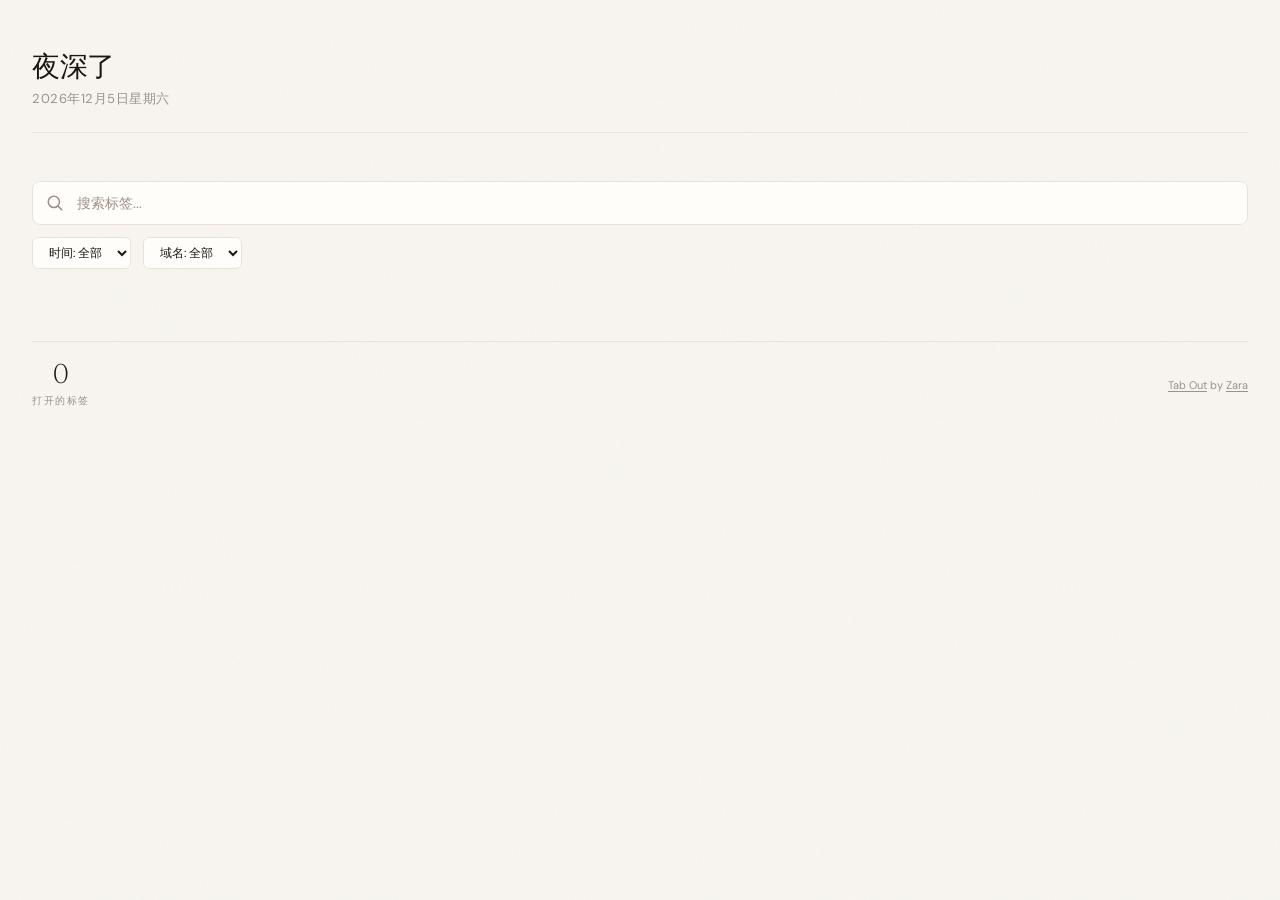
==== extension/index.html @ 1c9427fc "feat: add search and filter functionality (C) Co-Authored-By: Claude Opus 4.7 <noreply@anthropic.com" ====
<!DOCTYPE html>
<html lang="zh">
<head>
  <meta charset="UTF-8">
  <meta name="viewport" content="width=device-width, initial-scale=1.0">
  <title>Tab Out - 标签管理</title>

  <!-- Google Fonts: Newsreader (for headings/numbers) + DM Sans (for body text) -->
  <link rel="preconnect" href="https://fonts.googleapis.com">
  <link href="https://fonts.googleapis.com/css2?family=Newsreader:ital,opsz,wght@0,6..72,300;0,6..72,400;0,6..72,500;1,6..72,300;1,6..72,400&family=DM+Sans:wght@300;400;500;600&display=swap" rel="stylesheet">

  <link rel="stylesheet" href="style.css">
</head>
<body>
<div class="container">



  <!-- ================================================================
       HEADER — greeting on the left
       ================================================================ -->
  <header>
    <div class="header-left">
      <!-- "Good afternoon" — written by getGreeting() in app.js -->
      <h1 id="greeting"></h1>
      <!-- "Friday, April 4, 2026" — written by getDateDisplay() in app.js -->
      <div class="date" id="dateDisplay"></div>
    </div>
  </header>

  <!-- ================================================================
       TAB OUT DUPES BANNER — appears when you have extra Tab Out tabs open
       Hidden by default; app.js shows it when dupeTabOutCount > 1
       ================================================================ -->
  <div class="tab-cleanup-banner" id="tabOutDupeBanner" style="display:none">
    <div class="tab-cleanup-left">
      <div class="tab-cleanup-icon">
        <svg xmlns="http://www.w3.org/2000/svg" fill="none" viewBox="0 0 24 24" stroke-width="1.5" stroke="currentColor">
          <path stroke-linecap="round" stroke-linejoin="round" d="M15.75 17.25v3.375c0 .621-.504 1.125-1.125 1.125h-9.75a1.125 1.125 0 0 1-1.125-1.125V7.875c0-.621.504-1.125 1.125-1.125H6.75a9.06 9.06 0 0 1 1.5.124m7.5 10.376h3.375c.621 0 1.125-.504 1.125-1.125V11.25c0-4.46-3.243-8.161-7.5-8.876a9.06 9.06 0 0 0-1.5-.124H9.375c-.621 0-1.125.504-1.125 1.125v3.5m7.5 10.375H9.375a1.125 1.125 0 0 1-1.125-1.125v-9.25m12 6.625v-1.875a3.375 3.375 0 0 0-3.375-3.375h-1.5a1.125 1.125 0 0 1-1.125-1.125v-1.5a3.375 3.375 0 0 0-3.375-3.375H9.75" />
        </svg>
      </div>
      <div class="tab-cleanup-text">
        当前有 <strong id="tabOutDupeCount"></strong> 个 Tab Out 标签页。保留这一个？
      </div>
    </div>
    <button class="tab-cleanup-btn" data-action="close-tabout-dupes">关闭多余的</button>
  </div>

  <!-- 搜索栏 -->
<div class="search-bar" id="searchBar">
  <div class="search-input-wrapper">
    <svg class="search-icon" xmlns="http://www.w3.org/2000/svg" fill="none" viewBox="0 0 24 24" stroke-width="2" stroke="currentColor">
      <path stroke-linecap="round" stroke-linejoin="round" d="m21 21-5.197-5.197m0 0A7.5 7.5 0 1 0 5.196 5.196a7.5 7.5 0 0 0 10.607 10.607Z" />
    </svg>
    <input type="text" id="searchInput" class="search-input" placeholder="搜索标签...">
    <button class="search-clear" id="searchClear" style="display:none">×</button>
  </div>
  <div class="filter-row">
    <select id="filterTime" class="filter-select">
      <option value="all">时间: 全部</option>
      <option value="recent">刚刚</option>
      <option value="today">今天</option>
      <option value="yesterday">昨天</option>
      <option value="old">超过3天</option>
    </select>
    <select id="filterDomain" class="filter-select">
      <option value="all">域名: 全部</option>
    </select>
  </div>
</div>

  <!-- ================================================================
       MAIN CONTENT AREA — two-column layout
       Left: open tabs (domain/mission cards)
       Right: saved for later checklist
       The right column only renders when it has items (JS controls this)
       ================================================================ -->
  <div class="dashboard-columns" id="dashboardColumns">

    <!-- LEFT COLUMN: Open tabs -->
    <div class="active-section" id="openTabsSection" style="display:none">
      <div class="section-header">
        <h2 id="openTabsSectionTitle">当前</h2>
        <div class="section-line"></div>
        <div class="section-count" id="openTabsSectionCount"></div>
      </div>
      <div class="missions" id="openTabsMissions"></div>
    </div>

    <!-- RIGHT COLUMN: Saved for Later checklist -->
    <div class="deferred-column" id="deferredColumn" style="display:none">
      <div class="section-header">
        <h2>稍后阅读</h2>
        <div class="section-line"></div>
        <div class="section-count" id="deferredCount"></div>
      </div>

      <!-- Active checklist items — injected by renderDeferredList() in app.js -->
      <div class="deferred-list" id="deferredList"></div>

      <!-- Empty state — shown when no active deferred tabs -->
      <div class="deferred-empty" id="deferredEmpty" style="display:none">
        暂无保存，活在当下。
      </div>

      <!-- Archive section — collapsed by default -->
      <div class="deferred-archive" id="deferredArchive" style="display:none">
        <button class="archive-toggle" id="archiveToggle">
          <svg class="archive-chevron" xmlns="http://www.w3.org/2000/svg" fill="none" viewBox="0 0 24 24" stroke-width="2" stroke="currentColor"><path stroke-linecap="round" stroke-linejoin="round" d="m19.5 8.25-7.5 7.5-7.5-7.5" /></svg>
          归档
          <span class="archive-count" id="archiveCount"></span>
        </button>
        <div class="archive-body" id="archiveBody" style="display:none">
          <input type="text" class="archive-search" id="archiveSearch" placeholder="搜索已归档的标签...">
          <div class="archive-list" id="archiveList"></div>
        </div>
      </div>
    </div>

  </div><!-- end .dashboard-columns -->

  <!-- ================================================================
       FOOTER — global stats + refresh control
       ================================================================ -->
  <footer>
    <div class="footer-stats">
      <div class="stat">
        <div class="stat-num" id="statTabs">—</div>
        <div class="stat-label">打开的标签</div>
      </div>
    </div>
    <div class="last-refresh">
      <span style="color: var(--muted); font-size: 11px;"><a href="https://github.com/zarazhangrui/tab-out" target="_top" style="color: var(--muted); text-decoration: underline; text-underline-offset: 2px;">Tab Out</a> by <a href="https://x.com/zarazhangrui" target="_top" style="color: var(--muted); text-decoration: underline; text-underline-offset: 2px;">Zara</a></span>
    </div>
  </footer>

</div><!-- end .container -->

<!-- ================================================================
     TOAST — floats above everything, used for action confirmations
     Hidden by default via CSS (opacity:0, translateY)
     ================================================================ -->
<div class="toast" id="toast">
  <!-- Checkmark circle icon (Heroicons outline) -->
  <svg xmlns="http://www.w3.org/2000/svg" fill="none" viewBox="0 0 24 24" stroke-width="2" stroke="currentColor">
    <path stroke-linecap="round" stroke-linejoin="round" d="M9 12.75 11.25 15 15 9.75M21 12a9 9 0 1 1-18 0 9 9 0 0 1 18 0Z" />
  </svg>
  <span id="toastText"></span>
</div>

<!-- Personal config (gitignored) — defines LOCAL_LANDING_PAGE_PATTERNS etc. -->
<!-- If the file doesn't exist, that's fine — app.js uses sensible defaults. -->
<script src="config.local.js" onerror="/* no personal config, that's fine */"></script>

<!-- Main dashboard logic — loads last so the DOM is ready -->
<script src="app.js"></script>
</body>
</html>
---- extension/style.css ----
/* ============================================================
   Tab Mission Control — Dashboard Styles
   Extracted directly from mockup.html — do not modify unless
   also updating the mockup. This is the approved design.
   ============================================================ */

:root {
  --ink: #1a1613;
  --paper: #f8f5f0;
  --warm-gray: #e8e2da;
  --muted: #9a918a;
  --accent-amber: #c8713a;
  --accent-sage: #5a7a62;
  --accent-slate: #5a6b7a;
  --accent-rose: #b35a5a;
  --status-active: #3d7a4a;
  --status-cooling: #b8892e;
  --status-abandoned: #b35a5a;
  --card-bg: #fffdf9;
  --shadow: rgba(26, 22, 19, 0.06);
}

* { margin: 0; padding: 0; box-sizing: border-box; }

body {
  font-family: 'DM Sans', sans-serif;
  background: var(--paper);
  color: var(--ink);
  min-height: 100vh;
  -webkit-font-smoothing: antialiased;
}

/* Subtle paper texture */
body::before {
  content: '';
  position: fixed;
  inset: 0;
  background-image: url("data:image/svg+xml,%3Csvg viewBox='0 0 256 256' xmlns='http://www.w3.org/2000/svg'%3E%3Cfilter id='noise'%3E%3CfeTurbulence type='fractalNoise' baseFrequency='0.9' numOctaves='4' stitchTiles='stitch'/%3E%3C/filter%3E%3Crect width='100%25' height='100%25' filter='url(%23noise)' opacity='0.03'/%3E%3C/svg%3E");
  pointer-events: none;
  z-index: 0;
}

.container {
  position: relative;
  z-index: 1;
  max-width: 960px;
  margin: 0 auto;
  padding: 48px 32px 80px;
}

/* When the saved-for-later sidebar is open, expand the container
   so the tab grid still has room for 2-3 columns */
.container:has(.dashboard-columns) {
  max-width: 1300px;
}

/* ---- Header ---- */
header {
  display: flex;
  justify-content: space-between;
  align-items: flex-start;
  margin-bottom: 48px;
  padding-bottom: 24px;
  border-bottom: 1px solid var(--warm-gray);
}

.header-left h1 {
  font-family: 'Newsreader', serif;
  font-weight: 300;
  font-size: 28px;
  letter-spacing: -0.5px;
  color: var(--ink);
  margin-bottom: 4px;
}

.header-left .date {
  font-size: 13px;
  color: var(--muted);
  font-weight: 400;
  letter-spacing: 0.5px;
  text-transform: uppercase;
}

/* ---- Tab cleanup banner ---- */
.tab-cleanup-banner {
  background: linear-gradient(135deg, rgba(200, 113, 58, 0.04), rgba(200, 113, 58, 0.09));
  border: 1px solid rgba(200, 113, 58, 0.18);
  border-radius: 8px;
  padding: 16px 24px;
  display: flex;
  align-items: center;
  justify-content: space-between;
  margin-bottom: 16px;
}

.tab-cleanup-left {
  display: flex;
  align-items: center;
  gap: 16px;
}

.tab-cleanup-icon {
  width: 36px;
  height: 36px;
  border-radius: 50%;
  background: rgba(200, 113, 58, 0.1);
  display: flex;
  align-items: center;
  justify-content: center;
  flex-shrink: 0;
}

.tab-cleanup-icon svg {
  width: 18px;
  height: 18px;
  color: var(--accent-amber);
}

.tab-cleanup-text {
  font-size: 13px;
  color: var(--ink);
  line-height: 1.5;
}

.tab-cleanup-text strong {
  font-weight: 600;
}

.tab-cleanup-btn {
  font-family: 'DM Sans', sans-serif;
  font-size: 12px;
  font-weight: 600;
  padding: 8px 20px;
  border-radius: 6px;
  border: none;
  background: var(--accent-amber);
  color: white;
  cursor: pointer;
  transition: all 0.2s;
  white-space: nowrap;
}

.tab-cleanup-btn:hover {
  opacity: 0.85;
  transform: translateY(-1px);
}

/* ---- Nudge banner ---- */
.nudge-banner {
  background: linear-gradient(135deg, rgba(179, 90, 90, 0.04), rgba(179, 90, 90, 0.08));
  border: 1px solid rgba(179, 90, 90, 0.15);
  border-radius: 8px;
  padding: 16px 24px;
  display: flex;
  align-items: center;
  gap: 16px;
  margin-bottom: 40px;
}

.nudge-icon {
  width: 36px;
  height: 36px;
  border-radius: 50%;
  background: rgba(179, 90, 90, 0.1);
  display: flex;
  align-items: center;
  justify-content: center;
  flex-shrink: 0;
}

.nudge-icon svg {
  width: 18px;
  height: 18px;
  color: var(--status-abandoned);
}

.nudge-text {
  font-size: 13px;
  color: var(--ink);
  line-height: 1.5;
}

.nudge-text strong {
  font-weight: 600;
}

/* ---- Section Headers ---- */
.section-header {
  display: flex;
  align-items: center;
  gap: 12px;
  margin-bottom: 20px;
  margin-top: 8px;
}

.section-header h2 {
  font-family: 'Newsreader', serif;
  font-weight: 400;
  font-size: 18px;
  font-style: italic;
  color: var(--muted);
  white-space: nowrap;
}

.section-line {
  flex: 1;
  height: 1px;
  background: var(--warm-gray);
}

.section-count {
  font-size: 12px;
  color: var(--muted);
  font-weight: 500;
  letter-spacing: 0.5px;
  white-space: nowrap;
}

/* ---- Mission Cards ---- */
.missions {
  columns: 280px;
  column-gap: 12px;
  margin-bottom: 40px;
}

.mission-card {
  background: var(--card-bg);
  border: 1px solid var(--warm-gray);
  border-radius: 8px;
  padding: 16px 18px;
  display: flex;
  flex-direction: column;
  gap: 8px;
  transition: box-shadow 0.25s ease, transform 0.25s ease;
  cursor: pointer;
  position: relative;
  overflow: hidden;
  break-inside: avoid;       /* don't split a card across columns */
  margin-bottom: 12px;       /* vertical spacing (replaces grid gap) */
}

/* Colored top border instead of side bar for grid cards */
.mission-card::before {
  content: '';
  position: absolute;
  top: 0;
  left: 0;
  right: 0;
  height: 3px;
  background: var(--warm-gray);
}

.mission-card.has-active-bar::before { background: var(--status-active); }
.mission-card.has-amber-bar::before { background: var(--accent-amber); }
.mission-card.has-neutral-bar::before { background: var(--warm-gray); }

.mission-card:hover {
  box-shadow: 0 4px 20px var(--shadow);
  transform: translateY(-1px);
}

/* Closing animation — card scales down and fades out */
.mission-card.closing {
  opacity: 0;
  transform: scale(0.9);
  transition: opacity 0.25s ease, transform 0.25s ease;
  pointer-events: none;
}

.mission-card.collapsed {
  display: none !important;
}

/* Old side status bar — hidden, replaced by top border via ::before */
.status-bar {
  display: none;
}

.mission-content {
  min-width: 0;
}

/* Hide the right-side meta (page count) — info is already in the badge */
.mission-meta {
  display: none;
}

.mission-top {
  display: flex;
  align-items: center;
  gap: 10px;
  margin-bottom: 6px;
  flex-wrap: wrap;
}

.mission-name {
  font-weight: 600;
  font-size: 15px;
  color: var(--ink);
  letter-spacing: -0.2px;
}

.mission-tag {
  font-size: 10px;
  text-transform: uppercase;
  letter-spacing: 1px;
  font-weight: 600;
  padding: 2px 8px;
  border-radius: 3px;
}

.mission-tag.active {
  color: var(--status-active);
  background: rgba(61, 122, 74, 0.08);
}

.mission-tag.cooling {
  color: var(--status-cooling);
  background: rgba(184, 137, 46, 0.08);
}

.mission-tag.abandoned {
  color: var(--status-abandoned);
  background: rgba(179, 90, 90, 0.08);
}

/* Tab indicator badge — shows how many Chrome tabs are still open for this mission */
.open-tabs-badge {
  display: inline-flex;
  align-items: center;
  gap: 4px;
  font-size: 10px;
  font-weight: 500;
  color: var(--accent-amber);
  background: rgba(200, 113, 58, 0.08);
  padding: 2px 8px;
  border-radius: 3px;
}

.open-tabs-badge svg {
  width: 10px;
  height: 10px;
}

.mission-summary {
  font-size: 13px;
  color: var(--muted);
  line-height: 1.5;
  margin-bottom: 8px;
}

.mission-pages {
  display: flex;
  flex-direction: column;
  gap: 0;
}

/* ---- Tab row — each tab is a full-width row with favicon, title, and actions ---- */
.page-chip {
  font-size: 13px;
  color: var(--ink);
  background: transparent;
  padding: 8px 4px;
  border-radius: 0;
  border: none;
  border-bottom: 1px solid rgba(154, 145, 138, 0.1);
  position: relative;
  display: flex;
  align-items: center;
  gap: 8px;
  line-height: 1.4;
}

.page-chip:last-child,
.page-chip-overflow {
  border-bottom: none;
}

/* Favicon */
.chip-favicon {
  width: 16px;
  height: 16px;
  flex-shrink: 0;
  border-radius: 2px;
}

/* Title text — wraps naturally, no truncation */
.chip-text {
  flex: 1;
  min-width: 0;
  /* Show up to 2 lines, then ellipsis */
  display: -webkit-box;
  -webkit-line-clamp: 2;
  -webkit-box-orient: vertical;
  overflow: hidden;
}

/* Duplicate badge */
.chip-dupe-badge {
  color: var(--accent-amber);
  font-weight: 600;
}

/* Duplicate border highlight */
.chip-has-dupes {
  border-color: rgba(200, 113, 58, 0.25);
}

/* Action buttons grouped on the right */
.chip-actions {
  display: flex;
  align-items: center;
  gap: 2px;
  flex-shrink: 0;
  margin-left: auto;
}

/* ---- Chip action buttons (save + close) ---- */
.chip-action {
  display: inline-flex;
  align-items: center;
  justify-content: center;
  background: none;
  border: none;
  color: var(--muted);
  cursor: pointer;
  padding: 4px;
  border-radius: 4px;
  opacity: 0.35;
  transition: opacity 0.15s, color 0.15s, background 0.15s;
  flex-shrink: 0;
}

.chip-action svg {
  width: 15px;
  height: 15px;
}

.chip-action:hover {
  opacity: 1;
  background: rgba(154, 145, 138, 0.1);
}

.chip-save:hover {
  color: var(--accent-sage);
  background: rgba(90, 122, 98, 0.08);
}

.chip-close:hover {
  color: var(--status-abandoned);
  background: rgba(179, 90, 90, 0.08);
}

.page-chip.clickable {
  cursor: pointer;
  transition: background 0.15s ease;
}

.page-chip.clickable:hover {
  background: rgba(200, 113, 58, 0.04);
}

/* "+N more" overflow chip */
.page-chip-overflow {
  font-size: 12px;
  color: var(--muted);
  padding: 6px 4px;
}

/* mission-meta hidden — see above */

.mission-time {
  font-size: 12px;
  color: var(--muted);
  margin-bottom: 4px;
}

.mission-page-count {
  font-size: 20px;
  font-family: 'Newsreader', serif;
  font-weight: 300;
  color: var(--ink);
  line-height: 1;
}

.mission-page-label {
  font-size: 10px;
  color: var(--muted);
  text-transform: uppercase;
  letter-spacing: 1px;
}

/* ---- Actions row ---- */
.actions {
  display: flex;
  gap: 8px;
  margin-top: 10px;
}

.action-btn {
  font-size: 11px;
  font-family: 'DM Sans', sans-serif;
  font-weight: 500;
  padding: 5px 14px;
  border-radius: 4px;
  border: 1px solid var(--warm-gray);
  background: var(--card-bg);
  color: var(--muted);
  cursor: pointer;
  transition: all 0.2s;
  display: inline-flex;
  align-items: center;
  gap: 5px;
}

.action-btn:hover {
  border-color: var(--ink);
  color: var(--ink);
}

.action-btn svg {
  width: 12px;
  height: 12px;
}

.action-btn.primary {
  background: var(--ink);
  color: var(--paper);
  border-color: var(--ink);
}

.action-btn.primary:hover {
  opacity: 0.85;
}

.action-btn.close-tabs {
  border-color: rgba(200, 113, 58, 0.3);
  color: var(--accent-amber);
  background: rgba(200, 113, 58, 0.04);
}

.action-btn.close-tabs:hover {
  background: rgba(200, 113, 58, 0.1);
  border-color: var(--accent-amber);
}

.action-btn.save-tabs {
  border-color: rgba(90, 122, 98, 0.3);
  color: var(--accent-sage);
  background: rgba(90, 122, 98, 0.04);
}

.action-btn.save-tabs:hover {
  background: rgba(90, 122, 98, 0.1);
  border-color: var(--accent-sage);
}

/* ── 创建标签组按钮 ── */
.action-btn.group-tabs {
  border-color: rgba(90, 122, 98, 0.3);
  color: var(--accent-sage);
  background: rgba(90, 122, 98, 0.04);
}

.action-btn.group-tabs:hover {
  background: rgba(90, 122, 98, 0.1);
  border-color: var(--accent-sage);
}

.action-btn.group-tabs svg {
  width: 14px;
  height: 14px;
}

.action-btn.danger {
  color: var(--status-abandoned);
}

.action-btn.danger:hover {
  border-color: var(--status-abandoned);
  color: var(--status-abandoned);
}

/* ---- Toast notification ---- */
.toast {
  position: fixed;
  bottom: 32px;
  left: 50%;
  transform: translateX(-50%) translateY(80px);
  background: var(--ink);
  color: var(--paper);
  font-family: 'DM Sans', sans-serif;
  font-size: 13px;
  font-weight: 500;
  padding: 12px 24px;
  border-radius: 8px;
  box-shadow: 0 8px 32px rgba(0,0,0,0.2);
  z-index: 100;
  opacity: 0;
  transition: all 0.4s cubic-bezier(0.16, 1, 0.3, 1);
  pointer-events: none;
  display: flex;
  align-items: center;
  gap: 8px;
}

.toast.visible {
  opacity: 1;
  transform: translateX(-50%) translateY(0);
}

.toast svg {
  width: 16px;
  height: 16px;
  color: var(--status-active);
}

/* ---- Footer ---- */
footer {
  margin-top: 48px;
  padding-top: 20px;
  border-top: 1px solid var(--warm-gray);
  display: flex;
  justify-content: space-between;
  align-items: center;
}

.footer-stats {
  display: flex;
  gap: 32px;
}

.stat {
  text-align: center;
}

.stat-num {
  font-family: 'Newsreader', serif;
  font-size: 28px;
  font-weight: 300;
  color: var(--ink);
  line-height: 1;
  transition: all 0.3s;
}

.stat-label {
  font-size: 10px;
  text-transform: uppercase;
  letter-spacing: 1.5px;
  color: var(--muted);
  margin-top: 4px;
}

.last-refresh {
  font-size: 11px;
  color: var(--muted);
}

.refresh-btn {
  font-family: 'DM Sans', sans-serif;
  font-size: 11px;
  font-weight: 500;
  color: var(--accent-amber);
  background: none;
  border: none;
  cursor: pointer;
  text-decoration: underline;
  text-underline-offset: 2px;
}

/* ---- Animations ---- */
@keyframes fadeUp {
  from { opacity: 0; transform: translateY(12px); }
  to { opacity: 1; transform: translateY(0); }
}

header { animation: fadeUp 0.5s ease both; }
.tab-cleanup-banner { animation: fadeUp 0.5s ease 0.1s both; }
.nudge-banner { animation: fadeUp 0.5s ease 0.15s both; }
.active-section .section-header { animation: fadeUp 0.5s ease 0.2s both; }
.active-section .missions .mission-card:nth-child(1) { animation: fadeUp 0.4s ease 0.25s both; }
.active-section .missions .mission-card:nth-child(2) { animation: fadeUp 0.4s ease 0.3s both; }
.active-section .missions .mission-card:nth-child(3) { animation: fadeUp 0.4s ease 0.35s both; }
.active-section .missions .mission-card:nth-child(4) { animation: fadeUp 0.4s ease 0.4s both; }
.abandoned-section .section-header { animation: fadeUp 0.5s ease 0.45s both; }
.abandoned-section .missions .mission-card:nth-child(1) { animation: fadeUp 0.4s ease 0.5s both; }
.abandoned-section .missions .mission-card:nth-child(2) { animation: fadeUp 0.4s ease 0.55s both; }
.abandoned-section .missions .mission-card:nth-child(3) { animation: fadeUp 0.4s ease 0.6s both; }
footer { animation: fadeUp 0.5s ease 0.65s both; }

.deferred-list .deferred-item:nth-child(1) { animation-delay: 0.05s; }
.deferred-list .deferred-item:nth-child(2) { animation-delay: 0.1s; }
.deferred-list .deferred-item:nth-child(3) { animation-delay: 0.15s; }
.deferred-list .deferred-item:nth-child(4) { animation-delay: 0.2s; }
.deferred-list .deferred-item:nth-child(5) { animation-delay: 0.25s; }
.deferred-column .section-header { animation: fadeUp 0.5s ease 0.1s both; }


/* ================================================================
   STATIC DEFAULT VIEW — new elements added for "AI on demand"
   ================================================================ */

/* ---- Neutral status bar (domain-grouped cards, no AI color) ---- */
.status-bar.neutral {
  background: var(--warm-gray);
}

/* ---- "Domain" tag on static domain cards ---- */
.mission-tag.neutral {
  color: var(--muted);
  background: rgba(154, 145, 138, 0.1);
}

/* ── 搜索栏 ── */
.search-bar {
  margin-bottom: 24px;
}

.search-input-wrapper {
  position: relative;
  display: flex;
  align-items: center;
}

.search-icon {
  position: absolute;
  left: 14px;
  width: 18px;
  height: 18px;
  color: var(--muted);
  pointer-events: none;
}

.search-input {
  width: 100%;
  padding: 12px 40px 12px 44px;
  font-family: 'DM Sans', sans-serif;
  font-size: 14px;
  border: 1px solid var(--warm-gray);
  border-radius: 8px;
  background: var(--card-bg);
  color: var(--ink);
  outline: none;
  transition: border-color 0.2s, box-shadow 0.2s;
}

.search-input:focus {
  border-color: var(--accent-amber);
  box-shadow: 0 0 0 3px rgba(200, 113, 58, 0.1);
}

.search-input::placeholder {
  color: var(--muted);
}

.search-clear {
  position: absolute;
  right: 12px;
  background: none;
  border: none;
  font-size: 18px;
  color: var(--muted);
  cursor: pointer;
  padding: 4px;
  line-height: 1;
}

.search-clear:hover {
  color: var(--ink);
}

/* ── 筛选器 ── */
.filter-row {
  display: flex;
  gap: 12px;
  margin-top: 12px;
}

.filter-select {
  padding: 6px 12px;
  font-family: 'DM Sans', sans-serif;
  font-size: 12px;
  border: 1px solid var(--warm-gray);
  border-radius: 6px;
  background: var(--card-bg);
  color: var(--ink);
  cursor: pointer;
  outline: none;
}

.filter-select:focus {
  border-color: var(--accent-amber);
}

/* ── 无搜索结果 ── */
.no-results {
  text-align: center;
  padding: 48px 24px;
  color: var(--muted);
}

.no-results h3 {
  font-family: 'Newsreader', serif;
  font-size: 18px;
  margin-bottom: 8px;
}

/* ================================================================
   MISSIONS EMPTY STATE
   Shown when all mission cards have been closed.
   A calm, satisfying "you did it" moment.
   ================================================================ */

.missions-empty-state {
  /* Takes the full width — spans all columns */
  column-span: all;

  display: flex;
  flex-direction: column;
  align-items: center;
  justify-content: center;
  gap: 12px;

  padding: 56px 24px;
  text-align: center;

  animation: fadeUp 0.5s ease both;
}

/* CSS-drawn checkmark in a glowing circle */
.empty-checkmark {
  width: 56px;
  height: 56px;
  border-radius: 50%;
  background: rgba(90, 122, 98, 0.1);
  border: 1.5px solid rgba(90, 122, 98, 0.3);

  /* Soft sage glow */
  box-shadow: 0 0 0 8px rgba(90, 122, 98, 0.05),
              0 0 0 16px rgba(90, 122, 98, 0.03);

  display: flex;
  align-items: center;
  justify-content: center;

  /* Pop in with a gentle scale animation */
  animation: checkPop 0.5s cubic-bezier(0.34, 1.56, 0.64, 1) 0.1s both;
}

.empty-checkmark svg {
  width: 26px;
  height: 26px;
  color: var(--accent-sage);
  stroke-width: 2.5;
}

@keyframes checkPop {
  from { transform: scale(0.6); opacity: 0; }
  to   { transform: scale(1);   opacity: 1; }
}

.empty-title {
  font-family: 'Newsreader', serif;
  font-size: 20px;
  font-weight: 400;
  font-style: italic;
  color: var(--ink);
  letter-spacing: -0.3px;
}

.empty-subtitle {
  font-size: 13px;
  color: var(--muted);
  font-weight: 400;
  letter-spacing: 0.3px;
}


/* ================================================================
   UPDATE BANNER
   Appears at the very top of the page when a new version is available.
   Intentionally thin and unobtrusive — it's informational, not urgent.
   The warm sage green palette feels calm and positive ("new thing!"),
   contrasting with the amber/rose warning tones used elsewhere.
   ================================================================ */

.update-banner {
  /* Thin bar — sits above the header, below the container's top padding */
  display: flex;
  align-items: center;
  justify-content: space-between;
  gap: 12px;

  /* Sage green tint — matches accent-sage but very light */
  background: linear-gradient(135deg, rgba(90, 122, 98, 0.05), rgba(90, 122, 98, 0.10));
  border: 1px solid rgba(90, 122, 98, 0.22);
  border-radius: 8px;
  padding: 10px 16px;

  /* Push the header down slightly */
  margin-bottom: 24px;

  /* Slide in from above when it appears */
  animation: bannerSlideIn 0.35s cubic-bezier(0.16, 1, 0.3, 1) both;
}

@keyframes bannerSlideIn {
  from { opacity: 0; transform: translateY(-8px); }
  to   { opacity: 1; transform: translateY(0); }
}

/* Left cluster: icon + text */
.update-banner-left {
  display: flex;
  align-items: center;
  gap: 10px;
  flex: 1;
  min-width: 0; /* prevents text overflow from breaking layout */
}

.update-banner-icon {
  width: 16px;
  height: 16px;
  color: var(--accent-sage);
  flex-shrink: 0;
  opacity: 0.85;
}

.update-banner-text {
  font-size: 13px;
  color: var(--ink);
  font-weight: 400;
  line-height: 1.4;
  opacity: 0.85;
}

/* Right cluster: action button + dismiss X */
.update-banner-right {
  display: flex;
  align-items: center;
  gap: 8px;
  flex-shrink: 0;
}

/* "Update now" button — small, filled, sage green */
.update-banner-btn {
  font-family: 'DM Sans', sans-serif;
  font-size: 12px;
  font-weight: 500;
  color: #fff;
  background: var(--accent-sage);
  border: none;
  border-radius: 5px;
  padding: 5px 12px;
  cursor: pointer;
  letter-spacing: 0.2px;
  transition: background 0.2s, opacity 0.2s;
  white-space: nowrap;
}

.update-banner-btn:hover {
  background: #4a6952; /* slightly darker sage */
}

.update-banner-btn:disabled {
  opacity: 0.55;
  cursor: not-allowed;
}

/* Dismiss X button — minimal, icon-only */
.update-banner-dismiss {
  display: flex;
  align-items: center;
  justify-content: center;
  width: 24px;
  height: 24px;
  border: none;
  background: transparent;
  cursor: pointer;
  border-radius: 4px;
  color: var(--muted);
  transition: background 0.15s, color 0.15s;
  padding: 0;
  flex-shrink: 0;
}

.update-banner-dismiss:hover {
  background: rgba(26, 22, 19, 0.06);
  color: var(--ink);
}

.update-banner-dismiss svg {
  width: 14px;
  height: 14px;
}


/* ================================================================
   SAVED FOR LATER — Checklist Column + Archive
   ================================================================ */

/* ---- Two-column layout ---- */
.dashboard-columns {
  display: flex;
  gap: 32px;
  align-items: flex-start;
}

/* Open tabs column keeps the grid layout */
.dashboard-columns .active-section {
  flex: 1;
  min-width: 600px;
}

/* Saved for later column — fixed width on the right, scrolls independently */
.deferred-column {
  width: 280px;
  flex-shrink: 0;
  position: sticky;
  top: 32px;
  max-height: calc(100vh - 64px);
  overflow-y: auto;
}

/* On narrow screens, stack vertically */
@media (max-width: 800px) {
  .dashboard-columns {
    flex-direction: column;
  }
  .deferred-column {
    width: 100%;
    position: static;
  }
}

/* ---- Checklist items ---- */
.deferred-item {
  display: flex;
  align-items: flex-start;
  gap: 10px;
  padding: 10px 0;
  border-bottom: 1px solid rgba(154, 145, 138, 0.12);
  animation: fadeUp 0.3s ease both;
}

.deferred-item:last-child {
  border-bottom: none;
}

/* Custom checkbox */
.deferred-checkbox {
  appearance: none;
  -webkit-appearance: none;
  width: 18px;
  height: 18px;
  border: 2px solid var(--warm-gray);
  border-radius: 4px;
  cursor: pointer;
  flex-shrink: 0;
  margin-top: 1px;
  transition: all 0.2s;
  position: relative;
}

.deferred-checkbox:hover {
  border-color: var(--accent-sage);
}

.deferred-checkbox:checked {
  background: var(--accent-sage);
  border-color: var(--accent-sage);
}

/* Checkmark inside the checkbox */
.deferred-checkbox:checked::after {
  content: '';
  position: absolute;
  top: 2px;
  left: 5px;
  width: 4px;
  height: 8px;
  border: solid white;
  border-width: 0 2px 2px 0;
  transform: rotate(45deg);
}

/* Item content (title, domain, time) */
.deferred-info {
  flex: 1;
  min-width: 0;
}

.deferred-title {
  font-size: 13px;
  color: var(--ink);
  text-decoration: none;
  display: block;
  overflow: hidden;
  text-overflow: ellipsis;
  white-space: nowrap;
  transition: color 0.15s;
}

.deferred-title:hover {
  color: var(--accent-amber);
}

.deferred-meta {
  font-size: 11px;
  color: var(--muted);
  margin-top: 2px;
  display: flex;
  gap: 8px;
}

/* Checked-off item — strikethrough + faded */
.deferred-item.checked .deferred-title {
  text-decoration: line-through;
  color: var(--muted);
}

.deferred-item.checked .deferred-meta {
  opacity: 0.5;
}

/* Dismiss (X) button */
.deferred-dismiss {
  background: none;
  border: none;
  color: var(--muted);
  cursor: pointer;
  padding: 2px;
  opacity: 0.3;
  transition: opacity 0.15s, color 0.15s;
  flex-shrink: 0;
  margin-top: 1px;
}

.deferred-dismiss svg {
  width: 14px;
  height: 14px;
}

.deferred-dismiss:hover {
  opacity: 1;
  color: var(--status-abandoned);
}

/* Slide-out animation for items being removed */
.deferred-item.removing {
  opacity: 0;
  transform: translateX(20px);
  transition: opacity 0.3s ease, transform 0.3s ease;
}

/* ---- Empty state ---- */
.deferred-empty {
  font-size: 13px;
  color: var(--muted);
  font-style: italic;
  padding: 24px 0;
  text-align: center;
}

/* ---- Archive section ---- */
.deferred-archive {
  margin-top: 16px;
  padding-top: 12px;
  border-top: 1px solid var(--warm-gray);
}

.archive-toggle {
  font-family: 'DM Sans', sans-serif;
  font-size: 12px;
  font-weight: 500;
  color: var(--muted);
  background: none;
  border: none;
  cursor: pointer;
  display: flex;
  align-items: center;
  gap: 6px;
  padding: 4px 0;
  width: 100%;
  text-align: left;
  transition: color 0.15s;
}

.archive-toggle:hover {
  color: var(--ink);
}

.archive-chevron {
  width: 14px;
  height: 14px;
  transition: transform 0.2s;
}

.archive-toggle.open .archive-chevron {
  transform: rotate(180deg);
}

.archive-count {
  font-size: 11px;
  color: var(--muted);
  opacity: 0.7;
}

.archive-body {
  padding-top: 12px;
}

.archive-search {
  font-family: 'DM Sans', sans-serif;
  font-size: 12px;
  width: 100%;
  padding: 8px 12px;
  border: 1px solid var(--warm-gray);
  border-radius: 6px;
  background: var(--card-bg);
  color: var(--ink);
  outline: none;
  transition: border-color 0.2s;
  margin-bottom: 12px;
}

.archive-search:focus {
  border-color: var(--accent-amber);
}

.archive-search::placeholder {
  color: var(--muted);
}

/* Archive items are simpler — just title + domain + date */
.archive-item {
  display: flex;
  align-items: center;
  gap: 8px;
  padding: 6px 0;
  border-bottom: 1px solid rgba(154, 145, 138, 0.08);
}

.archive-item:last-child {
  border-bottom: none;
}

.archive-item-title {
  font-size: 12px;
  color: var(--muted);
  text-decoration: none;
  overflow: hidden;
  text-overflow: ellipsis;
  white-space: nowrap;
  flex: 1;
  min-width: 0;
  transition: color 0.15s;
}

.archive-item-title:hover {
  color: var(--ink);
}

.archive-item-date {
  font-size: 10px;
  color: var(--muted);
  opacity: 0.6;
  flex-shrink: 0;
}


/* ── 闲置时间标签 ── */
.chip-time {
  font-size: 10px;
  padding: 1px 6px;
  border-radius: 3px;
  margin-left: auto;
  flex-shrink: 0;
}

.time-recent {
  color: var(--accent-sage);
  background: rgba(90, 122, 98, 0.1);
}

.time-medium {
  color: var(--accent-amber);
  background: rgba(200, 113, 58, 0.1);
}

.time-old {
  color: var(--accent-rose);
  background: rgba(179, 90, 90, 0.1);
}

.time-neutral {
  color: var(--muted);
  background: rgba(154, 145, 138, 0.1);
}
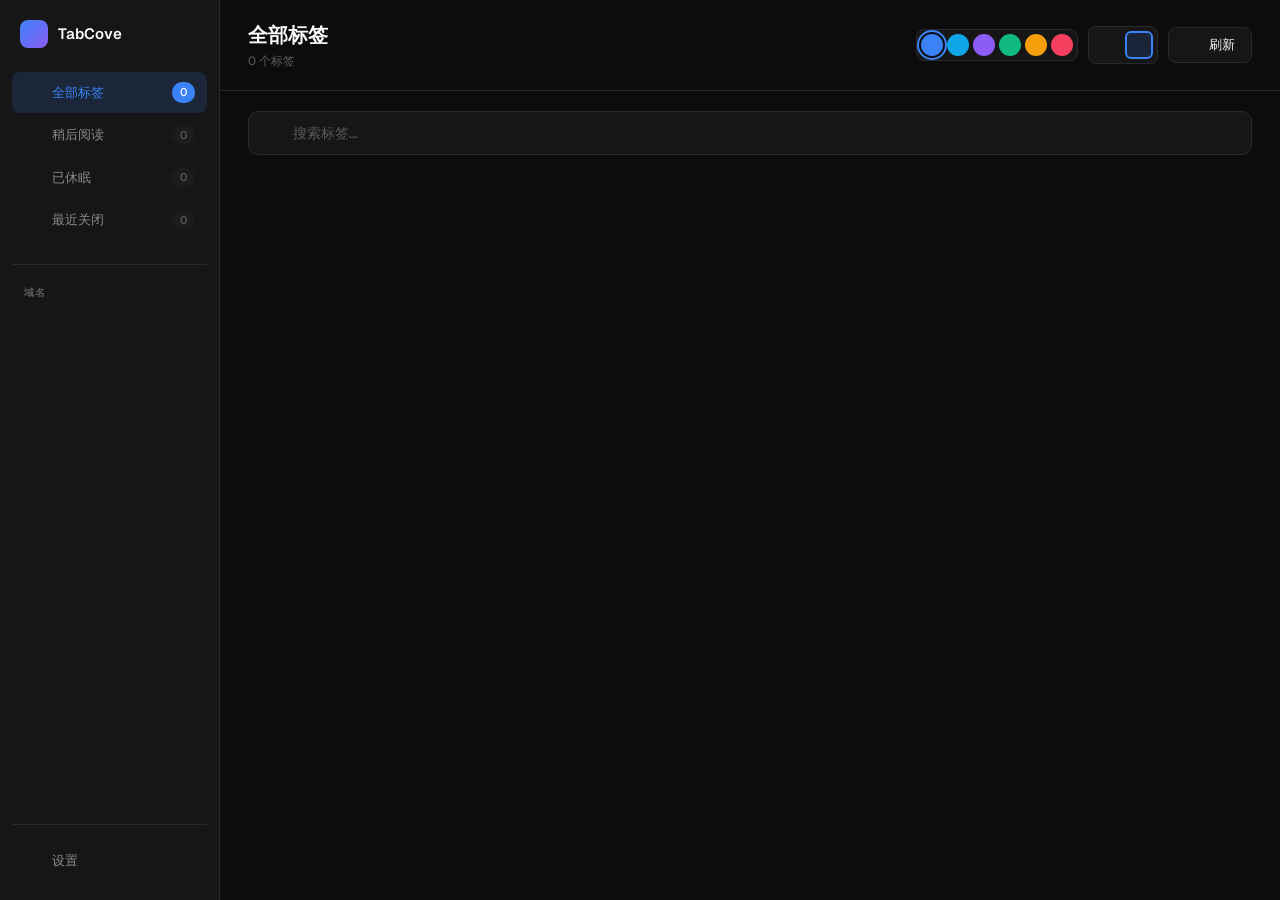
==== commit cfb6d0ed: "Replace all Tab Out with TabCove and add preview image" ====
--- a/extension/index.html
+++ b/extension/index.html
@@ -3,156 +3,144 @@
 <head>
   <meta charset="UTF-8">
   <meta name="viewport" content="width=device-width, initial-scale=1.0">
-  <title>Tab Out - 标签管理</title>
-
-  <!-- Google Fonts: Newsreader (for headings/numbers) + DM Sans (for body text) -->
+  <title>TabCove - 标签管理</title>
   <link rel="preconnect" href="https://fonts.googleapis.com">
-  <link href="https://fonts.googleapis.com/css2?family=Newsreader:ital,opsz,wght@0,6..72,300;0,6..72,400;0,6..72,500;1,6..72,300;1,6..72,400&family=DM+Sans:wght@300;400;500;600&display=swap" rel="stylesheet">
-
+  <link href="https://fonts.googleapis.com/css2?family=Geist:wght@400;500;600&family=Geist+Mono:wght@400&display=swap" rel="stylesheet">
   <link rel="stylesheet" href="style.css">
 </head>
 <body>
-<div class="container">
+  <div class="app">
+    <!-- 侧边栏 -->
+    <aside class="sidebar">
+      <div class="logo">
+        <div class="logo-icon"></div>
+        <span>TabCove</span>
+      </div>
 
+      <nav class="nav">
+        <div class="nav-item active" data-view="all">
+          <svg xmlns="http://www.w3.org/2000/svg" fill="none" viewBox="0 0 24 24" stroke-width="2">
+            <path stroke-linecap="round" stroke-linejoin="round" d="M2.25 12l8.954-8.955c.44-.439 1.152-.439 1.591 0L21.75 12M4.5 9.75v10.125c0 .621.504 1.125 1.125 1.125H9.75v-4.875c0-.621.504-1.125 1.125-1.125h2.25c.621 0 1.125.504 1.125 1.125V21h4.125c.621 0 1.125-.504 1.125-1.125V9.75M8.25 21h8.25" />
+          </svg>
+          全部标签
+          <span class="nav-count" id="totalCount">0</span>
+        </div>
 
+        <div class="nav-item" data-view="saved">
+          <svg xmlns="http://www.w3.org/2000/svg" fill="none" viewBox="0 0 24 24" stroke-width="2">
+            <path stroke-linecap="round" stroke-linejoin="round" d="M17.593 3.322c1.1.128 1.907 1.077 1.907 2.185V21L12 17.25 4.5 21V5.507c0-1.108.806-2.057 1.907-2.185a48.507 48.507 0 0 1 11.186 0Z" />
+          </svg>
+          稍后阅读
+          <span class="nav-count" id="savedCount">0</span>
+        </div>
 
-  <!-- ================================================================
-       HEADER — greeting on the left
-       ================================================================ -->
-  <header>
-    <div class="header-left">
-      <!-- "Good afternoon" — written by getGreeting() in app.js -->
-      <h1 id="greeting"></h1>
-      <!-- "Friday, April 4, 2026" — written by getDateDisplay() in app.js -->
-      <div class="date" id="dateDisplay"></div>
-    </div>
-  </header>
+        <div class="nav-item" data-view="suspended">
+          <svg xmlns="http://www.w3.org/2000/svg" fill="none" viewBox="0 0 24 24" stroke-width="2">
+            <path stroke-linecap="round" stroke-linejoin="round" d="M9.143 16.143a3 3 0 1 0 4.243 4.243m3.431-7.426a7 7 0 1 1-12.007 0M12 21v-8.25" />
+          </svg>
+          已休眠
+          <span class="nav-count" id="suspendedCount">0</span>
+        </div>
 
-  <!-- ================================================================
-       TAB OUT DUPES BANNER — appears when you have extra Tab Out tabs open
-       Hidden by default; app.js shows it when dupeTabOutCount > 1
-       ================================================================ -->
-  <div class="tab-cleanup-banner" id="tabOutDupeBanner" style="display:none">
-    <div class="tab-cleanup-left">
-      <div class="tab-cleanup-icon">
-        <svg xmlns="http://www.w3.org/2000/svg" fill="none" viewBox="0 0 24 24" stroke-width="1.5" stroke="currentColor">
-          <path stroke-linecap="round" stroke-linejoin="round" d="M15.75 17.25v3.375c0 .621-.504 1.125-1.125 1.125h-9.75a1.125 1.125 0 0 1-1.125-1.125V7.875c0-.621.504-1.125 1.125-1.125H6.75a9.06 9.06 0 0 1 1.5.124m7.5 10.376h3.375c.621 0 1.125-.504 1.125-1.125V11.25c0-4.46-3.243-8.161-7.5-8.876a9.06 9.06 0 0 0-1.5-.124H9.375c-.621 0-1.125.504-1.125 1.125v3.5m7.5 10.375H9.375a1.125 1.125 0 0 1-1.125-1.125v-9.25m12 6.625v-1.875a3.375 3.375 0 0 0-3.375-3.375h-1.5a1.125 1.125 0 0 1-1.125-1.125v-1.5a3.375 3.375 0 0 0-3.375-3.375H9.75" />
-        </svg>
+        <div class="nav-item" data-view="history">
+          <svg xmlns="http://www.w3.org/2000/svg" fill="none" viewBox="0 0 24 24" stroke-width="2">
+            <path stroke-linecap="round" stroke-linejoin="round" d="M12 6v6h4.5m4.5 0a9 9 0 1 1-18 0 9 9 0 0 1 18 0Z" />
+          </svg>
+          最近关闭
+          <span class="nav-count" id="historyCount">0</span>
+        </div>
+      </nav>
+
+      <div class="nav-section">
+        <div class="nav-label">域名</div>
+        <div class="nav-domains" id="navDomains"></div>
       </div>
-      <div class="tab-cleanup-text">
-        当前有 <strong id="tabOutDupeCount"></strong> 个 Tab Out 标签页。保留这一个？
+
+      <div class="sidebar-footer">
+        <div class="nav-item" data-action="open-settings">
+          <svg xmlns="http://www.w3.org/2000/svg" fill="none" viewBox="0 0 24 24" stroke-width="2">
+            <path stroke-linecap="round" stroke-linejoin="round" d="M9.594 3.94c.09-.542.56-.94 1.11-.94h2.593c.55 0 1.02.398 1.11.94l.213 1.281c.063.374.313.686.645.87.074.04.147.083.22.127.324.196.72.257 1.075.124l1.217-.456a1.125 1.125 0 0 1 1.37.49l1.296 2.247a1.125 1.125 0 0 1-.26 1.431l-1.003.827c-.293.24-.438.613-.431.992a6.759 6.759 0 0 0 .431 1.31c.103.38.249.74.432 1.08l1.002.827c.424.35.534.955.26 1.43l-1.298 2.247a1.125 1.125 0 0 1-1.369.491l-1.217-.456c-.355-.133-.75-.072-1.076.124a6.57 6.57 0 0 1-.22.128c-.331.183-.581.495-.644.869l-.213 1.28c-.09.543-.56.941-1.11.941h-2.594c-.55 0-1.02-.398-1.11-.94l-.213-1.281c-.062-.374-.312-.686-.644-.87a6.52 6.52 0 0 1-.22-.127c-.325-.196-.72-.257-1.076-.124l-1.217.456a1.125 1.125 0 0 1-1.369-.49l-1.297-2.247a1.125 1.125 0 0 1 .26-1.431l1.004-.827c.292-.24.437-.613.43-.992a6.932 6.932 0 0 1-.43-1.31c-.104-.379-.25-.74-.433-1.08l-1.002-.827c-.424-.35-.534-.955-.26-1.43l1.298-2.247a1.125 1.125 0 0 1 1.37-.491l1.216.456c.356.133.751.072 1.076-.124.072-.044.146-.087.22-.128.332-.183.582-.495.644-.869l.214-1.281Z" />
+            <path stroke-linecap="round" stroke-linejoin="round" d="M15 12a3 3 0 1 1-6 0 3 3 0 0 1 6 0Z" />
+          </svg>
+          设置
+        </div>
       </div>
-    </div>
-    <button class="tab-cleanup-btn" data-action="close-tabout-dupes">关闭多余的</button>
+    </aside>
+
+    <!-- 主内容区 -->
+    <main class="main">
+      <header class="header">
+        <div class="header-left">
+          <h1 id="viewTitle">全部标签</h1>
+          <div class="meta" id="viewMeta">0 个标签</div>
+        </div>
+        <div class="header-actions">
+          <div class="accent-switcher">
+            <button class="accent-btn active" data-accent="blue" title="蓝色" style="background: #3b82f6"></button>
+            <button class="accent-btn" data-accent="sky" title="天蓝" style="background: #0ea5e9"></button>
+            <button class="accent-btn" data-accent="violet" title="紫色" style="background: #8b5cf6"></button>
+            <button class="accent-btn" data-accent="emerald" title="翠绿" style="background: #10b981"></button>
+            <button class="accent-btn" data-accent="amber" title="琥珀" style="background: #f59e0b"></button>
+            <button class="accent-btn" data-accent="rose" title="玫红" style="background: #f43f5e"></button>
+          </div>
+          <div class="theme-switcher">
+            <button class="theme-btn" data-theme="light" title="浅色">
+              <svg xmlns="http://www.w3.org/2000/svg" fill="none" viewBox="0 0 24 24" stroke-width="2">
+                <path stroke-linecap="round" stroke-linejoin="round" d="M12 3v2.25m6.364.386-1.591 1.591M21 12h-2.25m-.386 6.364-1.591-1.591M12 18.75V21m-4.773-4.227-1.591 1.591M5.25 12H3m4.227-4.773L5.636 5.636M15.75 12a3.75 3.75 0 1 1-7.5 0 3.75 3.75 0 0 1 7.5 0Z" />
+              </svg>
+            </button>
+            <button class="theme-btn active" data-theme="dark" title="深色">
+              <svg xmlns="http://www.w3.org/2000/svg" fill="none" viewBox="0 0 24 24" stroke-width="2">
+                <path stroke-linecap="round" stroke-linejoin="round" d="M21.752 15.002A9.718 9.718 0 0 1 18 15.75c-5.385 0-9.75-4.365-9.75-9.75 0-1.33.266-2.597.748-3.752A9.753 9.753 0 0 0 3 11.25C3 16.635 7.365 21 12.75 21a9.753 9.753 0 0 0 9.002-5.998Z" />
+              </svg>
+            </button>
+          </div>
+          <button class="btn secondary" id="refreshBtn">
+            <svg xmlns="http://www.w3.org/2000/svg" fill="none" viewBox="0 0 24 24" stroke-width="2">
+              <path stroke-linecap="round" stroke-linejoin="round" d="M16.023 9.348h4.992v-.001M2.985 19.644v-4.992m0 0h4.992m-4.993 0 3.181 3.183a8.25 8.25 0 0 0 13.803-3.7M4.031 9.865a8.25 8.25 0 0 1 13.803-3.7l3.181 3.182m0-4.991v4.99" />
+            </svg>
+            刷新
+          </button>
+        </div>
+      </header>
+
+      <div class="content">
+        <!-- 搜索栏 -->
+        <div class="search-bar">
+          <div class="search-input-wrap">
+            <svg class="search-icon" xmlns="http://www.w3.org/2000/svg" fill="none" viewBox="0 0 24 24" stroke-width="2">
+              <path stroke-linecap="round" stroke-linejoin="round" d="m21 21-5.197-5.197m0 0A7.5 7.5 0 1 0 5.196 5.196a7.5 7.5 0 0 0 10.607 10.607Z" />
+            </svg>
+            <input type="text" id="searchInput" class="search-input" placeholder="搜索标签...">
+          </div>
+        </div>
+
+        <!-- 标签列表区域 -->
+        <div class="tab-list" id="tabList"></div>
+
+        <!-- 空白状态 -->
+        <div class="empty-state" id="emptyState" style="display:none">
+          <div class="empty-icon">
+            <svg xmlns="http://www.w3.org/2000/svg" fill="none" viewBox="0 0 24 24" stroke-width="1.5">
+              <path stroke-linecap="round" stroke-linejoin="round" d="M2.25 13.5h3.86a2.25 2.25 0 0 1 2.012 1.244l.256.512a2.25 2.25 0 0 0 2.013 1.244h3.218a2.25 2.25 0 0 0 2.013-1.244l.256-.512a2.25 2.25 0 0 1 2.013-1.244h3.859m-17.5 0a1.5 1.5 0 0 0-1.5 1.5v6a1.5 1.5 0 0 0 1.5 1.5h15a1.5 1.5 0 0 0 1.5-1.5v-6a1.5 1.5 0 0 0-1.5-1.5m-17.5 0V5.25A2.25 2.25 0 0 1 6 3h12a2.25 2.25 0 0 1 2.25 2.25v8.25" />
+            </svg>
+          </div>
+          <div class="empty-title">暂无标签</div>
+          <div class="empty-subtitle">开一些标签页吧</div>
+        </div>
+      </div>
+    </main>
   </div>
 
-  <!-- 搜索栏 -->
-<div class="search-bar" id="searchBar">
-  <div class="search-input-wrapper">
-    <svg class="search-icon" xmlns="http://www.w3.org/2000/svg" fill="none" viewBox="0 0 24 24" stroke-width="2" stroke="currentColor">
-      <path stroke-linecap="round" stroke-linejoin="round" d="m21 21-5.197-5.197m0 0A7.5 7.5 0 1 0 5.196 5.196a7.5 7.5 0 0 0 10.607 10.607Z" />
+  <!-- Toast -->
+  <div class="toast" id="toast">
+    <svg xmlns="http://www.w3.org/2000/svg" fill="none" viewBox="0 0 24 24" stroke-width="2">
+      <path stroke-linecap="round" stroke-linejoin="round" d="M9 12.75 11.25 15 15 9.75M21 12a9 9 0 1 1-18 0 9 9 0 0 1 18 0Z" />
     </svg>
-    <input type="text" id="searchInput" class="search-input" placeholder="搜索标签...">
-    <button class="search-clear" id="searchClear" style="display:none">×</button>
+    <span id="toastText"></span>
   </div>
-  <div class="filter-row">
-    <select id="filterTime" class="filter-select">
-      <option value="all">时间: 全部</option>
-      <option value="recent">刚刚</option>
-      <option value="today">今天</option>
-      <option value="yesterday">昨天</option>
-      <option value="old">超过3天</option>
-    </select>
-    <select id="filterDomain" class="filter-select">
-      <option value="all">域名: 全部</option>
-    </select>
-  </div>
-</div>
 
-  <!-- ================================================================
-       MAIN CONTENT AREA — two-column layout
-       Left: open tabs (domain/mission cards)
-       Right: saved for later checklist
-       The right column only renders when it has items (JS controls this)
-       ================================================================ -->
-  <div class="dashboard-columns" id="dashboardColumns">
-
-    <!-- LEFT COLUMN: Open tabs -->
-    <div class="active-section" id="openTabsSection" style="display:none">
-      <div class="section-header">
-        <h2 id="openTabsSectionTitle">当前</h2>
-        <div class="section-line"></div>
-        <div class="section-count" id="openTabsSectionCount"></div>
-      </div>
-      <div class="missions" id="openTabsMissions"></div>
-    </div>
-
-    <!-- RIGHT COLUMN: Saved for Later checklist -->
-    <div class="deferred-column" id="deferredColumn" style="display:none">
-      <div class="section-header">
-        <h2>稍后阅读</h2>
-        <div class="section-line"></div>
-        <div class="section-count" id="deferredCount"></div>
-      </div>
-
-      <!-- Active checklist items — injected by renderDeferredList() in app.js -->
-      <div class="deferred-list" id="deferredList"></div>
-
-      <!-- Empty state — shown when no active deferred tabs -->
-      <div class="deferred-empty" id="deferredEmpty" style="display:none">
-        暂无保存，活在当下。
-      </div>
-
-      <!-- Archive section — collapsed by default -->
-      <div class="deferred-archive" id="deferredArchive" style="display:none">
-        <button class="archive-toggle" id="archiveToggle">
-          <svg class="archive-chevron" xmlns="http://www.w3.org/2000/svg" fill="none" viewBox="0 0 24 24" stroke-width="2" stroke="currentColor"><path stroke-linecap="round" stroke-linejoin="round" d="m19.5 8.25-7.5 7.5-7.5-7.5" /></svg>
-          归档
-          <span class="archive-count" id="archiveCount"></span>
-        </button>
-        <div class="archive-body" id="archiveBody" style="display:none">
-          <input type="text" class="archive-search" id="archiveSearch" placeholder="搜索已归档的标签...">
-          <div class="archive-list" id="archiveList"></div>
-        </div>
-      </div>
-    </div>
-
-  </div><!-- end .dashboard-columns -->
-
-  <!-- ================================================================
-       FOOTER — global stats + refresh control
-       ================================================================ -->
-  <footer>
-    <div class="footer-stats">
-      <div class="stat">
-        <div class="stat-num" id="statTabs">—</div>
-        <div class="stat-label">打开的标签</div>
-      </div>
-    </div>
-    <div class="last-refresh">
-      <span style="color: var(--muted); font-size: 11px;"><a href="https://github.com/zarazhangrui/tab-out" target="_top" style="color: var(--muted); text-decoration: underline; text-underline-offset: 2px;">Tab Out</a> by <a href="https://x.com/zarazhangrui" target="_top" style="color: var(--muted); text-decoration: underline; text-underline-offset: 2px;">Zara</a></span>
-    </div>
-  </footer>
-
-</div><!-- end .container -->
-
-<!-- ================================================================
-     TOAST — floats above everything, used for action confirmations
-     Hidden by default via CSS (opacity:0, translateY)
-     ================================================================ -->
-<div class="toast" id="toast">
-  <!-- Checkmark circle icon (Heroicons outline) -->
-  <svg xmlns="http://www.w3.org/2000/svg" fill="none" viewBox="0 0 24 24" stroke-width="2" stroke="currentColor">
-    <path stroke-linecap="round" stroke-linejoin="round" d="M9 12.75 11.25 15 15 9.75M21 12a9 9 0 1 1-18 0 9 9 0 0 1 18 0Z" />
-  </svg>
-  <span id="toastText"></span>
-</div>
-
-<!-- Personal config (gitignored) — defines LOCAL_LANDING_PAGE_PATTERNS etc. -->
-<!-- If the file doesn't exist, that's fine — app.js uses sensible defaults. -->
-<script src="config.local.js" onerror="/* no personal config, that's fine */"></script>
-
-<!-- Main dashboard logic — loads last so the DOM is ready -->
-<script src="app.js"></script>
+  <script src="config.local.js" onerror=""></script>
+  <script src="app.js"></script>
 </body>
 </html>
--- a/extension/style.css
+++ b/extension/style.css
@@ -1,607 +1,643 @@
 /* ============================================================
-   Tab Mission Control — Dashboard Styles
-   Extracted directly from mockup.html — do not modify unless
-   also updating the mockup. This is the approved design.
+   TabCove — Sidebar Layout Styles
    ============================================================ */
 
 :root {
-  --ink: #1a1613;
-  --paper: #f8f5f0;
-  --warm-gray: #e8e2da;
-  --muted: #9a918a;
-  --accent-amber: #c8713a;
-  --accent-sage: #5a7a62;
-  --accent-slate: #5a6b7a;
-  --accent-rose: #b35a5a;
-  --status-active: #3d7a4a;
-  --status-cooling: #b8892e;
-  --status-abandoned: #b35a5a;
-  --card-bg: #fffdf9;
-  --shadow: rgba(26, 22, 19, 0.06);
-}
+  /* Default: Dark theme */
+  --bg: #0C0C0E;
+  --surface: #161618;
+  --surface-hover: #1C1C1F;
+  --border: #2A2A2E;
+  --text: #FAFAFA;
+  --text-secondary: #8B8B8E;
+  --text-muted: #5C5C5E;
+  --accent: #3B82F6;
+  --accent-hover: #60A5FA;
+  --accent-dim: rgba(59, 130, 246, 0.15);
+  --accent-glow: rgba(59, 130, 246, 0.4);
+  --green: #22C55E;
+  --amber: #F59E0B;
+  --rose: #EF4444;
+  --shadow: 0 4px 20px rgba(0,0,0,0.4);
+  --btn-shadow: 0 2px 8px rgba(59, 130, 246, 0.3);
+}
+
+/* Light theme */
+[data-theme="light"] {
+  --bg: #F8FAFC;
+  --surface: #FFFFFF;
+  --surface-hover: #F1F5F9;
+  --border: #E2E8F0;
+  --text: #0F172A;
+  --text-secondary: #475569;
+  --text-muted: #94A3B8;
+  --shadow: 0 4px 20px rgba(0,0,0,0.1);
+}
+
+/* Accent color themes */
+[data-accent="blue"] { --accent: #3B82F6; --accent-hover: #60A5FA; --accent-dim: rgba(59, 130, 246, 0.15); --accent-glow: rgba(59, 130, 246, 0.4); --btn-shadow: 0 2px 8px rgba(59, 130, 246, 0.3); }
+[data-accent="sky"] { --accent: #0EA5E9; --accent-hover: #38BDF8; --accent-dim: rgba(14, 165, 233, 0.15); --accent-glow: rgba(14, 165, 233, 0.4); --btn-shadow: 0 2px 8px rgba(14, 165, 233, 0.3); }
+[data-accent="violet"] { --accent: #8B5CF6; --accent-hover: #A78BFA; --accent-dim: rgba(139, 92, 246, 0.15); --accent-glow: rgba(139, 92, 246, 0.4); --btn-shadow: 0 2px 8px rgba(139, 92, 246, 0.3); }
+[data-accent="emerald"] { --accent: #10B981; --accent-hover: #34D399; --accent-dim: rgba(16, 185, 129, 0.15); --accent-glow: rgba(16, 185, 129, 0.4); --btn-shadow: 0 2px 8px rgba(16, 185, 129, 0.3); }
+[data-accent="amber"] { --accent: #F59E0B; --accent-hover: #FBBF24; --accent-dim: rgba(245, 158, 11, 0.15); --accent-glow: rgba(245, 158, 11, 0.4); --btn-shadow: 0 2px 8px rgba(245, 158, 11, 0.3); }
+[data-accent="rose"] { --accent: #F43F5E; --accent-hover: #FB7185; --accent-dim: rgba(244, 63, 94, 0.15); --accent-glow: rgba(244, 63, 94, 0.4); --btn-shadow: 0 2px 8px rgba(244, 63, 94, 0.3); }
 
 * { margin: 0; padding: 0; box-sizing: border-box; }
 
 body {
-  font-family: 'DM Sans', sans-serif;
-  background: var(--paper);
-  color: var(--ink);
+  font-family: 'Geist', -apple-system, BlinkMacSystemFont, sans-serif;
+  background: var(--bg);
+  color: var(--text);
+  line-height: 1.5;
   min-height: 100vh;
-  -webkit-font-smoothing: antialiased;
-}
-
-/* Subtle paper texture */
-body::before {
-  content: '';
-  position: fixed;
-  inset: 0;
-  background-image: url("data:image/svg+xml,%3Csvg viewBox='0 0 256 256' xmlns='http://www.w3.org/2000/svg'%3E%3Cfilter id='noise'%3E%3CfeTurbulence type='fractalNoise' baseFrequency='0.9' numOctaves='4' stitchTiles='stitch'/%3E%3C/filter%3E%3Crect width='100%25' height='100%25' filter='url(%23noise)' opacity='0.03'/%3E%3C/svg%3E");
-  pointer-events: none;
-  z-index: 0;
-}
-
-.container {
-  position: relative;
-  z-index: 1;
-  max-width: 960px;
-  margin: 0 auto;
-  padding: 48px 32px 80px;
-}
-
-/* When the saved-for-later sidebar is open, expand the container
-   so the tab grid still has room for 2-3 columns */
-.container:has(.dashboard-columns) {
-  max-width: 1300px;
-}
-
-/* ---- Header ---- */
-header {
-  display: flex;
-  justify-content: space-between;
-  align-items: flex-start;
-  margin-bottom: 48px;
-  padding-bottom: 24px;
-  border-bottom: 1px solid var(--warm-gray);
-}
-
-.header-left h1 {
-  font-family: 'Newsreader', serif;
-  font-weight: 300;
-  font-size: 28px;
-  letter-spacing: -0.5px;
-  color: var(--ink);
-  margin-bottom: 4px;
-}
-
-.header-left .date {
+  overflow: hidden;
+}
+
+.app {
+  display: flex;
+  height: 100vh;
+}
+
+/* ============================================================
+   SIDEBAR
+   ============================================================ */
+.sidebar {
+  width: 220px;
+  flex-shrink: 0;
+  background: var(--surface);
+  border-right: 1px solid var(--border);
+  padding: 20px 12px;
+  display: flex;
+  flex-direction: column;
+  overflow-y: auto;
+}
+
+.logo {
+  display: flex;
+  align-items: center;
+  gap: 10px;
+  padding: 0 8px;
+  margin-bottom: 24px;
+}
+
+.logo-icon {
+  width: 28px;
+  height: 28px;
+  background: linear-gradient(135deg, var(--accent), #8B5CF6);
+  border-radius: 8px;
+}
+
+.logo span {
+  font-size: 15px;
+  font-weight: 600;
+  color: var(--text);
+}
+
+.nav {
+  display: flex;
+  flex-direction: column;
+  gap: 2px;
+}
+
+.nav-item {
+  display: flex;
+  align-items: center;
+  gap: 10px;
+  padding: 10px 12px;
+  border-radius: 8px;
+  color: var(--text-secondary);
   font-size: 13px;
-  color: var(--muted);
-  font-weight: 400;
-  letter-spacing: 0.5px;
-  text-transform: uppercase;
-}
-
-/* ---- Tab cleanup banner ---- */
-.tab-cleanup-banner {
-  background: linear-gradient(135deg, rgba(200, 113, 58, 0.04), rgba(200, 113, 58, 0.09));
-  border: 1px solid rgba(200, 113, 58, 0.18);
-  border-radius: 8px;
-  padding: 16px 24px;
-  display: flex;
-  align-items: center;
-  justify-content: space-between;
-  margin-bottom: 16px;
-}
-
-.tab-cleanup-left {
-  display: flex;
-  align-items: center;
-  gap: 16px;
-}
-
-.tab-cleanup-icon {
-  width: 36px;
-  height: 36px;
-  border-radius: 50%;
-  background: rgba(200, 113, 58, 0.1);
-  display: flex;
-  align-items: center;
-  justify-content: center;
-  flex-shrink: 0;
-}
-
-.tab-cleanup-icon svg {
+  cursor: pointer;
+  transition: all 0.15s;
+}
+
+.nav-item:hover {
+  background: var(--surface-hover);
+  color: var(--text);
+}
+
+.nav-item.active {
+  background: var(--accent-dim);
+  color: var(--accent);
+}
+
+.nav-item svg {
   width: 18px;
   height: 18px;
-  color: var(--accent-amber);
-}
-
-.tab-cleanup-text {
+  flex-shrink: 0;
+}
+
+.nav-count {
+  margin-left: auto;
+  font-size: 11px;
+  font-weight: 500;
+  background: var(--surface-hover);
+  padding: 2px 8px;
+  border-radius: 10px;
+  color: var(--text-muted);
+}
+
+.nav-item.active .nav-count {
+  background: var(--accent);
+  color: white;
+}
+
+.nav-section {
+  margin-top: 24px;
+  padding-top: 20px;
+  border-top: 1px solid var(--border);
+}
+
+.nav-label {
+  font-size: 10px;
+  font-weight: 600;
+  text-transform: uppercase;
+  letter-spacing: 0.5px;
+  color: var(--text-muted);
+  padding: 0 12px;
+  margin-bottom: 8px;
+}
+
+.nav-domain-item {
+  display: flex;
+  align-items: center;
+  gap: 8px;
+  padding: 6px 12px;
+  border-radius: 6px;
+  color: var(--text-secondary);
+  font-size: 12px;
+  cursor: pointer;
+  transition: all 0.15s;
+}
+
+.nav-domain-item:hover {
+  background: var(--surface-hover);
+  color: var(--text);
+}
+
+.nav-domain-item.active {
+  background: var(--accent-dim);
+  color: var(--accent);
+}
+
+.nav-domain-item img {
+  width: 14px;
+  height: 14px;
+  border-radius: 3px;
+}
+
+.sidebar-footer {
+  margin-top: auto;
+  padding-top: 16px;
+  border-top: 1px solid var(--border);
+}
+
+/* ============================================================
+   MAIN CONTENT
+   ============================================================ */
+.main {
+  flex: 1;
+  display: flex;
+  flex-direction: column;
+  overflow: hidden;
+}
+
+.header {
+  padding: 20px 28px;
+  border-bottom: 1px solid var(--border);
+  display: flex;
+  justify-content: space-between;
+  align-items: center;
+  flex-shrink: 0;
+}
+
+.header-left h1 {
+  font-size: 20px;
+  font-weight: 600;
+  color: var(--text);
+}
+
+.header-left .meta {
+  font-size: 12px;
+  color: var(--text-muted);
+  margin-top: 2px;
+}
+
+.header-actions {
+  display: flex;
+  gap: 10px;
+  align-items: center;
+}
+
+/* Theme & Accent Switchers */
+.theme-switcher,
+.accent-switcher {
+  display: flex;
+  gap: 4px;
+  padding: 4px;
+  background: var(--surface);
+  border-radius: 8px;
+  border: 1px solid var(--border);
+}
+
+.theme-btn,
+.accent-btn {
+  width: 28px;
+  height: 28px;
+  border: 2px solid transparent;
+  border-radius: 6px;
+  cursor: pointer;
+  display: flex;
+  align-items: center;
+  justify-content: center;
+  transition: all 0.2s;
+  background: none;
+}
+
+.theme-btn:hover,
+.accent-btn:hover {
+  transform: scale(1.1);
+}
+
+.theme-btn.active,
+.accent-btn.active {
+  border-color: var(--accent);
+  background: var(--accent-dim);
+}
+
+.theme-btn svg {
+  width: 16px;
+  height: 16px;
+  color: var(--text);
+}
+
+.accent-btn {
+  width: 22px;
+  height: 22px;
+  border-radius: 50%;
+}
+
+.accent-btn.active {
+  box-shadow: 0 0 0 2px var(--bg), 0 0 0 4px var(--accent);
+}
+
+/* Buttons */
+.btn {
+  padding: 8px 16px;
+  border-radius: 8px;
+  border: none;
+  background: var(--accent);
+  color: white;
   font-size: 13px;
-  color: var(--ink);
-  line-height: 1.5;
-}
-
-.tab-cleanup-text strong {
-  font-weight: 600;
-}
-
-.tab-cleanup-btn {
-  font-family: 'DM Sans', sans-serif;
-  font-size: 12px;
-  font-weight: 600;
-  padding: 8px 20px;
-  border-radius: 6px;
-  border: none;
-  background: var(--accent-amber);
-  color: white;
-  cursor: pointer;
+  font-weight: 500;
+  font-family: inherit;
+  cursor: pointer;
+  display: flex;
+  align-items: center;
+  gap: 8px;
   transition: all 0.2s;
-  white-space: nowrap;
-}
-
-.tab-cleanup-btn:hover {
-  opacity: 0.85;
+  box-shadow: var(--btn-shadow);
+}
+
+.btn:hover {
+  background: var(--accent-hover);
   transform: translateY(-1px);
-}
-
-/* ---- Nudge banner ---- */
-.nudge-banner {
-  background: linear-gradient(135deg, rgba(179, 90, 90, 0.04), rgba(179, 90, 90, 0.08));
-  border: 1px solid rgba(179, 90, 90, 0.15);
-  border-radius: 8px;
-  padding: 16px 24px;
-  display: flex;
-  align-items: center;
-  gap: 16px;
-  margin-bottom: 40px;
-}
-
-.nudge-icon {
-  width: 36px;
-  height: 36px;
-  border-radius: 50%;
-  background: rgba(179, 90, 90, 0.1);
-  display: flex;
-  align-items: center;
-  justify-content: center;
-  flex-shrink: 0;
-}
-
-.nudge-icon svg {
+  box-shadow: 0 4px 16px var(--accent-glow);
+}
+
+.btn:active {
+  transform: translateY(0);
+}
+
+.btn svg {
+  width: 16px;
+  height: 16px;
+}
+
+.btn.secondary {
+  background: var(--surface);
+  color: var(--text);
+  border: 1px solid var(--border);
+  box-shadow: none;
+}
+
+.btn.secondary:hover {
+  background: var(--surface-hover);
+  box-shadow: var(--shadow);
+}
+
+/* ============================================================
+   CONTENT AREA
+   ============================================================ */
+.content {
+  flex: 1;
+  padding: 20px 28px;
+  overflow-y: auto;
+}
+
+/* Search Bar */
+.search-bar {
+  margin-bottom: 20px;
+}
+
+.search-input-wrap {
+  position: relative;
+  display: flex;
+  align-items: center;
+}
+
+.search-icon {
+  position: absolute;
+  left: 14px;
   width: 18px;
   height: 18px;
-  color: var(--status-abandoned);
-}
-
-.nudge-text {
-  font-size: 13px;
-  color: var(--ink);
-  line-height: 1.5;
-}
-
-.nudge-text strong {
+  color: var(--text-muted);
+  pointer-events: none;
+}
+
+.search-input {
+  width: 100%;
+  padding: 12px 16px 12px 44px;
+  background: var(--surface);
+  border: 1px solid var(--border);
+  border-radius: 10px;
+  color: var(--text);
+  font-size: 14px;
+  font-family: inherit;
+  outline: none;
+  transition: all 0.2s;
+}
+
+.search-input:focus {
+  border-color: var(--accent);
+  box-shadow: 0 0 0 3px var(--accent-dim);
+}
+
+.search-input::placeholder {
+  color: var(--text-muted);
+}
+
+/* ============================================================
+   DOMAIN GROUPS
+   ============================================================ */
+.domain {
+  margin-bottom: 24px;
+}
+
+.domain-header {
+  display: flex;
+  align-items: center;
+  gap: 10px;
+  padding: 12px 0;
+  border-bottom: 1px solid var(--border);
+  margin-bottom: 4px;
+}
+
+.domain-favicon {
+  width: 18px;
+  height: 18px;
+  border-radius: 4px;
+}
+
+.domain-name {
+  font-size: 14px;
   font-weight: 600;
-}
-
-/* ---- Section Headers ---- */
-.section-header {
+  color: var(--text);
+}
+
+.domain-count {
+  font-size: 11px;
+  color: var(--text-muted);
+}
+
+.domain-actions {
+  margin-left: auto;
+  display: flex;
+  gap: 6px;
+}
+
+.domain-btn {
+  padding: 5px 10px;
+  border-radius: 6px;
+  border: 1px solid;
+  background: transparent;
+  color: var(--text-secondary);
+  font-size: 11px;
+  font-family: inherit;
+  font-weight: 500;
+  cursor: pointer;
+  transition: all 0.15s;
+}
+
+.domain-btn:hover {
+  background: var(--surface-hover);
+  color: var(--text);
+}
+
+.domain-btn.create {
+  color: var(--green);
+  border-color: rgba(34, 197, 94, 0.4);
+}
+
+.domain-btn.create:hover {
+  background: rgba(34, 197, 94, 0.15);
+}
+
+.domain-btn.discard-all {
+  color: var(--amber);
+  border-color: rgba(245, 158, 11, 0.4);
+}
+
+.domain-btn.discard-all:hover {
+  background: rgba(245, 158, 11, 0.15);
+}
+
+.domain-btn.close-all {
+  color: var(--rose);
+  border-color: rgba(239, 68, 68, 0.4);
+}
+
+.domain-btn.close-all:hover {
+  background: rgba(239, 68, 68, 0.15);
+}
+
+/* ============================================================
+   TAB ROWS
+   ============================================================ */
+.tab-row {
   display: flex;
   align-items: center;
   gap: 12px;
-  margin-bottom: 20px;
-  margin-top: 8px;
-}
-
-.section-header h2 {
-  font-family: 'Newsreader', serif;
-  font-weight: 400;
-  font-size: 18px;
-  font-style: italic;
-  color: var(--muted);
-  white-space: nowrap;
-}
-
-.section-line {
-  flex: 1;
-  height: 1px;
-  background: var(--warm-gray);
-}
-
-.section-count {
-  font-size: 12px;
-  color: var(--muted);
-  font-weight: 500;
-  letter-spacing: 0.5px;
-  white-space: nowrap;
-}
-
-/* ---- Mission Cards ---- */
-.missions {
-  columns: 280px;
-  column-gap: 12px;
-  margin-bottom: 40px;
-}
-
-.mission-card {
-  background: var(--card-bg);
-  border: 1px solid var(--warm-gray);
+  padding: 10px 12px;
   border-radius: 8px;
-  padding: 16px 18px;
-  display: flex;
-  flex-direction: column;
-  gap: 8px;
-  transition: box-shadow 0.25s ease, transform 0.25s ease;
-  cursor: pointer;
-  position: relative;
-  overflow: hidden;
-  break-inside: avoid;       /* don't split a card across columns */
-  margin-bottom: 12px;       /* vertical spacing (replaces grid gap) */
-}
-
-/* Colored top border instead of side bar for grid cards */
-.mission-card::before {
-  content: '';
-  position: absolute;
-  top: 0;
-  left: 0;
-  right: 0;
-  height: 3px;
-  background: var(--warm-gray);
-}
-
-.mission-card.has-active-bar::before { background: var(--status-active); }
-.mission-card.has-amber-bar::before { background: var(--accent-amber); }
-.mission-card.has-neutral-bar::before { background: var(--warm-gray); }
-
-.mission-card:hover {
-  box-shadow: 0 4px 20px var(--shadow);
-  transform: translateY(-1px);
-}
-
-/* Closing animation — card scales down and fades out */
-.mission-card.closing {
-  opacity: 0;
-  transform: scale(0.9);
-  transition: opacity 0.25s ease, transform 0.25s ease;
-  pointer-events: none;
-}
-
-.mission-card.collapsed {
-  display: none !important;
-}
-
-/* Old side status bar — hidden, replaced by top border via ::before */
-.status-bar {
-  display: none;
-}
-
-.mission-content {
-  min-width: 0;
-}
-
-/* Hide the right-side meta (page count) — info is already in the badge */
-.mission-meta {
-  display: none;
-}
-
-.mission-top {
-  display: flex;
-  align-items: center;
-  gap: 10px;
-  margin-bottom: 6px;
-  flex-wrap: wrap;
-}
-
-.mission-name {
-  font-weight: 600;
-  font-size: 15px;
-  color: var(--ink);
-  letter-spacing: -0.2px;
-}
-
-.mission-tag {
-  font-size: 10px;
-  text-transform: uppercase;
-  letter-spacing: 1px;
-  font-weight: 600;
-  padding: 2px 8px;
-  border-radius: 3px;
-}
-
-.mission-tag.active {
-  color: var(--status-active);
-  background: rgba(61, 122, 74, 0.08);
-}
-
-.mission-tag.cooling {
-  color: var(--status-cooling);
-  background: rgba(184, 137, 46, 0.08);
-}
-
-.mission-tag.abandoned {
-  color: var(--status-abandoned);
-  background: rgba(179, 90, 90, 0.08);
-}
-
-/* Tab indicator badge — shows how many Chrome tabs are still open for this mission */
-.open-tabs-badge {
-  display: inline-flex;
-  align-items: center;
-  gap: 4px;
-  font-size: 10px;
-  font-weight: 500;
-  color: var(--accent-amber);
-  background: rgba(200, 113, 58, 0.08);
-  padding: 2px 8px;
-  border-radius: 3px;
-}
-
-.open-tabs-badge svg {
-  width: 10px;
-  height: 10px;
-}
-
-.mission-summary {
-  font-size: 13px;
-  color: var(--muted);
-  line-height: 1.5;
-  margin-bottom: 8px;
-}
-
-.mission-pages {
-  display: flex;
-  flex-direction: column;
-  gap: 0;
-}
-
-/* ---- Tab row — each tab is a full-width row with favicon, title, and actions ---- */
-.page-chip {
-  font-size: 13px;
-  color: var(--ink);
-  background: transparent;
-  padding: 8px 4px;
-  border-radius: 0;
-  border: none;
-  border-bottom: 1px solid rgba(154, 145, 138, 0.1);
-  position: relative;
-  display: flex;
-  align-items: center;
-  gap: 8px;
-  line-height: 1.4;
-}
-
-.page-chip:last-child,
-.page-chip-overflow {
-  border-bottom: none;
-}
-
-/* Favicon */
-.chip-favicon {
+  cursor: pointer;
+  transition: background 0.15s;
+}
+
+.tab-row:hover {
+  background: var(--surface);
+}
+
+.tab-favicon {
   width: 16px;
   height: 16px;
+  border-radius: 3px;
   flex-shrink: 0;
-  border-radius: 2px;
-}
-
-/* Title text — wraps naturally, no truncation */
-.chip-text {
+}
+
+.tab-title {
   flex: 1;
-  min-width: 0;
-  /* Show up to 2 lines, then ellipsis */
-  display: -webkit-box;
-  -webkit-line-clamp: 2;
-  -webkit-box-orient: vertical;
+  font-size: 13px;
+  color: var(--text);
   overflow: hidden;
-}
-
-/* Duplicate badge */
-.chip-dupe-badge {
-  color: var(--accent-amber);
-  font-weight: 600;
-}
-
-/* Duplicate border highlight */
-.chip-has-dupes {
-  border-color: rgba(200, 113, 58, 0.25);
-}
-
-/* Action buttons grouped on the right */
-.chip-actions {
-  display: flex;
-  align-items: center;
-  gap: 2px;
+  text-overflow: ellipsis;
+  white-space: nowrap;
+}
+
+.tab-time {
+  font-size: 11px;
+  font-family: 'Geist Mono', monospace;
+  padding: 2px 8px;
+  border-radius: 4px;
   flex-shrink: 0;
-  margin-left: auto;
-}
-
-/* ---- Chip action buttons (save + close) ---- */
-.chip-action {
-  display: inline-flex;
+}
+
+.tab-time.recent {
+  color: var(--green);
+  background: rgba(34, 197, 94, 0.15);
+}
+
+.tab-time.medium {
+  color: var(--amber);
+  background: rgba(245, 158, 11, 0.15);
+}
+
+.tab-time.old {
+  color: var(--rose);
+  background: rgba(239, 68, 68, 0.15);
+}
+
+.tab-time.neutral {
+  color: var(--text-muted);
+  background: var(--surface-hover);
+}
+
+.tab-actions {
+  display: flex;
+  gap: 6px;
+}
+
+.tab-action {
+  padding: 5px 10px;
+  border-radius: 5px;
+  border: 1px solid;
+  background: transparent;
+  cursor: pointer;
+  font-size: 11px;
+  font-family: inherit;
+  font-weight: 500;
+  transition: all 0.15s;
+}
+
+.tab-action.group {
+  color: var(--accent);
+  border-color: rgba(59, 130, 246, 0.4);
+}
+
+.tab-action.group:hover {
+  background: var(--accent-dim);
+}
+
+.tab-action.discard {
+  color: var(--amber);
+  border-color: rgba(245, 158, 11, 0.4);
+}
+
+.tab-action.discard:hover {
+  background: rgba(245, 158, 11, 0.15);
+}
+
+.tab-action.save {
+  color: var(--green);
+  border-color: rgba(34, 197, 94, 0.4);
+}
+
+.tab-action.save:hover {
+  background: rgba(34, 197, 94, 0.15);
+}
+
+.tab-action.close {
+  color: var(--rose);
+  border-color: rgba(239, 68, 68, 0.4);
+}
+
+.tab-action.close:hover {
+  background: rgba(239, 68, 68, 0.15);
+}
+
+/* ============================================================
+   EMPTY STATE
+   ============================================================ */
+.empty-state {
+  display: flex;
+  flex-direction: column;
   align-items: center;
   justify-content: center;
-  background: none;
-  border: none;
-  color: var(--muted);
-  cursor: pointer;
-  padding: 4px;
-  border-radius: 4px;
-  opacity: 0.35;
-  transition: opacity 0.15s, color 0.15s, background 0.15s;
-  flex-shrink: 0;
-}
-
-.chip-action svg {
-  width: 15px;
-  height: 15px;
-}
-
-.chip-action:hover {
-  opacity: 1;
-  background: rgba(154, 145, 138, 0.1);
-}
-
-.chip-save:hover {
-  color: var(--accent-sage);
-  background: rgba(90, 122, 98, 0.08);
-}
-
-.chip-close:hover {
-  color: var(--status-abandoned);
-  background: rgba(179, 90, 90, 0.08);
-}
-
-.page-chip.clickable {
-  cursor: pointer;
-  transition: background 0.15s ease;
-}
-
-.page-chip.clickable:hover {
-  background: rgba(200, 113, 58, 0.04);
-}
-
-/* "+N more" overflow chip */
-.page-chip-overflow {
-  font-size: 12px;
-  color: var(--muted);
-  padding: 6px 4px;
-}
-
-/* mission-meta hidden — see above */
-
-.mission-time {
-  font-size: 12px;
-  color: var(--muted);
+  padding: 80px 24px;
+  text-align: center;
+}
+
+.empty-icon {
+  width: 64px;
+  height: 64px;
+  border-radius: 50%;
+  background: var(--surface);
+  display: flex;
+  align-items: center;
+  justify-content: center;
+  margin-bottom: 16px;
+}
+
+.empty-icon svg {
+  width: 28px;
+  height: 28px;
+  color: var(--text-muted);
+}
+
+.empty-title {
+  font-size: 16px;
+  font-weight: 500;
+  color: var(--text);
   margin-bottom: 4px;
 }
 
-.mission-page-count {
-  font-size: 20px;
-  font-family: 'Newsreader', serif;
-  font-weight: 300;
-  color: var(--ink);
-  line-height: 1;
-}
-
-.mission-page-label {
-  font-size: 10px;
-  color: var(--muted);
-  text-transform: uppercase;
-  letter-spacing: 1px;
-}
-
-/* ---- Actions row ---- */
-.actions {
-  display: flex;
-  gap: 8px;
-  margin-top: 10px;
-}
-
-.action-btn {
-  font-size: 11px;
-  font-family: 'DM Sans', sans-serif;
-  font-weight: 500;
-  padding: 5px 14px;
-  border-radius: 4px;
-  border: 1px solid var(--warm-gray);
-  background: var(--card-bg);
-  color: var(--muted);
-  cursor: pointer;
-  transition: all 0.2s;
-  display: inline-flex;
-  align-items: center;
-  gap: 5px;
-}
-
-.action-btn:hover {
-  border-color: var(--ink);
-  color: var(--ink);
-}
-
-.action-btn svg {
-  width: 12px;
-  height: 12px;
-}
-
-.action-btn.primary {
-  background: var(--ink);
-  color: var(--paper);
-  border-color: var(--ink);
-}
-
-.action-btn.primary:hover {
-  opacity: 0.85;
-}
-
-.action-btn.close-tabs {
-  border-color: rgba(200, 113, 58, 0.3);
-  color: var(--accent-amber);
-  background: rgba(200, 113, 58, 0.04);
-}
-
-.action-btn.close-tabs:hover {
-  background: rgba(200, 113, 58, 0.1);
-  border-color: var(--accent-amber);
-}
-
-.action-btn.save-tabs {
-  border-color: rgba(90, 122, 98, 0.3);
-  color: var(--accent-sage);
-  background: rgba(90, 122, 98, 0.04);
-}
-
-.action-btn.save-tabs:hover {
-  background: rgba(90, 122, 98, 0.1);
-  border-color: var(--accent-sage);
-}
-
-/* ── 创建标签组按钮 ── */
-.action-btn.group-tabs {
-  border-color: rgba(90, 122, 98, 0.3);
-  color: var(--accent-sage);
-  background: rgba(90, 122, 98, 0.04);
-}
-
-.action-btn.group-tabs:hover {
-  background: rgba(90, 122, 98, 0.1);
-  border-color: var(--accent-sage);
-}
-
-.action-btn.group-tabs svg {
-  width: 14px;
-  height: 14px;
-}
-
-.action-btn.danger {
-  color: var(--status-abandoned);
-}
-
-.action-btn.danger:hover {
-  border-color: var(--status-abandoned);
-  color: var(--status-abandoned);
-}
-
-/* ---- Toast notification ---- */
+.empty-subtitle {
+  font-size: 13px;
+  color: var(--text-muted);
+}
+
+/* ============================================================
+   TOAST
+   ============================================================ */
 .toast {
   position: fixed;
   bottom: 32px;
   left: 50%;
   transform: translateX(-50%) translateY(80px);
-  background: var(--ink);
-  color: var(--paper);
-  font-family: 'DM Sans', sans-serif;
+  background: var(--surface);
+  color: var(--text);
   font-size: 13px;
   font-weight: 500;
   padding: 12px 24px;
-  border-radius: 8px;
-  box-shadow: 0 8px 32px rgba(0,0,0,0.2);
-  z-index: 100;
+  border-radius: 10px;
+  box-shadow: var(--shadow);
+  border: 1px solid var(--border);
+  z-index: 1000;
   opacity: 0;
   transition: all 0.4s cubic-bezier(0.16, 1, 0.3, 1);
-  pointer-events: none;
-  display: flex;
-  align-items: center;
-  gap: 8px;
+  display: flex;
+  align-items: center;
+  gap: 10px;
 }
 
 .toast.visible {
@@ -610,690 +646,268 @@
 }
 
 .toast svg {
+  width: 18px;
+  height: 18px;
+  color: var(--green);
+}
+
+/* ============================================================
+   ANIMATIONS
+   ============================================================ */
+@keyframes fadeUp {
+  from { opacity: 0; transform: translateY(8px); }
+  to { opacity: 1; transform: translateY(0); }
+}
+
+.sidebar { animation: fadeUp 0.4s ease both; }
+.header { animation: fadeUp 0.4s ease 0.05s both; }
+.content { animation: fadeUp 0.4s ease 0.1s both; }
+
+/* ============================================================
+   SAVED TABS (稍后阅读)
+   ============================================================ */
+.saved-list {
+  display: flex;
+  flex-direction: column;
+  gap: 4px;
+}
+
+.saved-item {
+  display: flex;
+  align-items: center;
+  gap: 12px;
+  padding: 12px;
+  background: var(--surface);
+  border: 1px solid var(--border);
+  border-radius: 8px;
+  transition: all 0.2s;
+}
+
+.saved-item:hover {
+  border-color: var(--accent);
+  background: var(--accent-dim);
+}
+
+.saved-favicon {
   width: 16px;
   height: 16px;
-  color: var(--status-active);
-}
-
-/* ---- Footer ---- */
-footer {
-  margin-top: 48px;
-  padding-top: 20px;
-  border-top: 1px solid var(--warm-gray);
-  display: flex;
-  justify-content: space-between;
-  align-items: center;
-}
-
-.footer-stats {
-  display: flex;
-  gap: 32px;
-}
-
-.stat {
-  text-align: center;
-}
-
-.stat-num {
-  font-family: 'Newsreader', serif;
-  font-size: 28px;
-  font-weight: 300;
-  color: var(--ink);
-  line-height: 1;
-  transition: all 0.3s;
-}
-
-.stat-label {
-  font-size: 10px;
-  text-transform: uppercase;
-  letter-spacing: 1.5px;
-  color: var(--muted);
-  margin-top: 4px;
-}
-
-.last-refresh {
-  font-size: 11px;
-  color: var(--muted);
-}
-
-.refresh-btn {
-  font-family: 'DM Sans', sans-serif;
-  font-size: 11px;
-  font-weight: 500;
-  color: var(--accent-amber);
-  background: none;
-  border: none;
-  cursor: pointer;
-  text-decoration: underline;
-  text-underline-offset: 2px;
-}
-
-/* ---- Animations ---- */
-@keyframes fadeUp {
-  from { opacity: 0; transform: translateY(12px); }
-  to { opacity: 1; transform: translateY(0); }
-}
-
-header { animation: fadeUp 0.5s ease both; }
-.tab-cleanup-banner { animation: fadeUp 0.5s ease 0.1s both; }
-.nudge-banner { animation: fadeUp 0.5s ease 0.15s both; }
-.active-section .section-header { animation: fadeUp 0.5s ease 0.2s both; }
-.active-section .missions .mission-card:nth-child(1) { animation: fadeUp 0.4s ease 0.25s both; }
-.active-section .missions .mission-card:nth-child(2) { animation: fadeUp 0.4s ease 0.3s both; }
-.active-section .missions .mission-card:nth-child(3) { animation: fadeUp 0.4s ease 0.35s both; }
-.active-section .missions .mission-card:nth-child(4) { animation: fadeUp 0.4s ease 0.4s both; }
-.abandoned-section .section-header { animation: fadeUp 0.5s ease 0.45s both; }
-.abandoned-section .missions .mission-card:nth-child(1) { animation: fadeUp 0.4s ease 0.5s both; }
-.abandoned-section .missions .mission-card:nth-child(2) { animation: fadeUp 0.4s ease 0.55s both; }
-.abandoned-section .missions .mission-card:nth-child(3) { animation: fadeUp 0.4s ease 0.6s both; }
-footer { animation: fadeUp 0.5s ease 0.65s both; }
-
-.deferred-list .deferred-item:nth-child(1) { animation-delay: 0.05s; }
-.deferred-list .deferred-item:nth-child(2) { animation-delay: 0.1s; }
-.deferred-list .deferred-item:nth-child(3) { animation-delay: 0.15s; }
-.deferred-list .deferred-item:nth-child(4) { animation-delay: 0.2s; }
-.deferred-list .deferred-item:nth-child(5) { animation-delay: 0.25s; }
-.deferred-column .section-header { animation: fadeUp 0.5s ease 0.1s both; }
-
-
-/* ================================================================
-   STATIC DEFAULT VIEW — new elements added for "AI on demand"
-   ================================================================ */
-
-/* ---- Neutral status bar (domain-grouped cards, no AI color) ---- */
-.status-bar.neutral {
-  background: var(--warm-gray);
-}
-
-/* ---- "Domain" tag on static domain cards ---- */
-.mission-tag.neutral {
-  color: var(--muted);
-  background: rgba(154, 145, 138, 0.1);
-}
-
-/* ── 搜索栏 ── */
-.search-bar {
-  margin-bottom: 24px;
-}
-
-.search-input-wrapper {
-  position: relative;
-  display: flex;
-  align-items: center;
-}
-
-.search-icon {
-  position: absolute;
-  left: 14px;
-  width: 18px;
-  height: 18px;
-  color: var(--muted);
-  pointer-events: none;
-}
-
-.search-input {
-  width: 100%;
-  padding: 12px 40px 12px 44px;
-  font-family: 'DM Sans', sans-serif;
-  font-size: 14px;
-  border: 1px solid var(--warm-gray);
-  border-radius: 8px;
-  background: var(--card-bg);
-  color: var(--ink);
-  outline: none;
-  transition: border-color 0.2s, box-shadow 0.2s;
-}
-
-.search-input:focus {
-  border-color: var(--accent-amber);
-  box-shadow: 0 0 0 3px rgba(200, 113, 58, 0.1);
-}
-
-.search-input::placeholder {
-  color: var(--muted);
-}
-
-.search-clear {
-  position: absolute;
-  right: 12px;
-  background: none;
-  border: none;
-  font-size: 18px;
-  color: var(--muted);
-  cursor: pointer;
-  padding: 4px;
-  line-height: 1;
-}
-
-.search-clear:hover {
-  color: var(--ink);
-}
-
-/* ── 筛选器 ── */
-.filter-row {
-  display: flex;
-  gap: 12px;
-  margin-top: 12px;
-}
-
-.filter-select {
-  padding: 6px 12px;
-  font-family: 'DM Sans', sans-serif;
-  font-size: 12px;
-  border: 1px solid var(--warm-gray);
-  border-radius: 6px;
-  background: var(--card-bg);
-  color: var(--ink);
-  cursor: pointer;
-  outline: none;
-}
-
-.filter-select:focus {
-  border-color: var(--accent-amber);
-}
-
-/* ── 无搜索结果 ── */
-.no-results {
-  text-align: center;
-  padding: 48px 24px;
-  color: var(--muted);
-}
-
-.no-results h3 {
-  font-family: 'Newsreader', serif;
-  font-size: 18px;
-  margin-bottom: 8px;
-}
-
-/* ================================================================
-   MISSIONS EMPTY STATE
-   Shown when all mission cards have been closed.
-   A calm, satisfying "you did it" moment.
-   ================================================================ */
-
-.missions-empty-state {
-  /* Takes the full width — spans all columns */
-  column-span: all;
-
-  display: flex;
-  flex-direction: column;
-  align-items: center;
-  justify-content: center;
-  gap: 12px;
-
-  padding: 56px 24px;
-  text-align: center;
-
-  animation: fadeUp 0.5s ease both;
-}
-
-/* CSS-drawn checkmark in a glowing circle */
-.empty-checkmark {
-  width: 56px;
-  height: 56px;
-  border-radius: 50%;
-  background: rgba(90, 122, 98, 0.1);
-  border: 1.5px solid rgba(90, 122, 98, 0.3);
-
-  /* Soft sage glow */
-  box-shadow: 0 0 0 8px rgba(90, 122, 98, 0.05),
-              0 0 0 16px rgba(90, 122, 98, 0.03);
-
-  display: flex;
-  align-items: center;
-  justify-content: center;
-
-  /* Pop in with a gentle scale animation */
-  animation: checkPop 0.5s cubic-bezier(0.34, 1.56, 0.64, 1) 0.1s both;
-}
-
-.empty-checkmark svg {
-  width: 26px;
-  height: 26px;
-  color: var(--accent-sage);
-  stroke-width: 2.5;
-}
-
-@keyframes checkPop {
-  from { transform: scale(0.6); opacity: 0; }
-  to   { transform: scale(1);   opacity: 1; }
-}
-
-.empty-title {
-  font-family: 'Newsreader', serif;
-  font-size: 20px;
-  font-weight: 400;
-  font-style: italic;
-  color: var(--ink);
-  letter-spacing: -0.3px;
-}
-
-.empty-subtitle {
-  font-size: 13px;
-  color: var(--muted);
-  font-weight: 400;
-  letter-spacing: 0.3px;
-}
-
-
-/* ================================================================
-   UPDATE BANNER
-   Appears at the very top of the page when a new version is available.
-   Intentionally thin and unobtrusive — it's informational, not urgent.
-   The warm sage green palette feels calm and positive ("new thing!"),
-   contrasting with the amber/rose warning tones used elsewhere.
-   ================================================================ */
-
-.update-banner {
-  /* Thin bar — sits above the header, below the container's top padding */
-  display: flex;
-  align-items: center;
-  justify-content: space-between;
-  gap: 12px;
-
-  /* Sage green tint — matches accent-sage but very light */
-  background: linear-gradient(135deg, rgba(90, 122, 98, 0.05), rgba(90, 122, 98, 0.10));
-  border: 1px solid rgba(90, 122, 98, 0.22);
-  border-radius: 8px;
-  padding: 10px 16px;
-
-  /* Push the header down slightly */
-  margin-bottom: 24px;
-
-  /* Slide in from above when it appears */
-  animation: bannerSlideIn 0.35s cubic-bezier(0.16, 1, 0.3, 1) both;
-}
-
-@keyframes bannerSlideIn {
-  from { opacity: 0; transform: translateY(-8px); }
-  to   { opacity: 1; transform: translateY(0); }
-}
-
-/* Left cluster: icon + text */
-.update-banner-left {
-  display: flex;
-  align-items: center;
-  gap: 10px;
-  flex: 1;
-  min-width: 0; /* prevents text overflow from breaking layout */
-}
-
-.update-banner-icon {
-  width: 16px;
-  height: 16px;
-  color: var(--accent-sage);
+  border-radius: 3px;
   flex-shrink: 0;
-  opacity: 0.85;
-}
-
-.update-banner-text {
-  font-size: 13px;
-  color: var(--ink);
-  font-weight: 400;
-  line-height: 1.4;
-  opacity: 0.85;
-}
-
-/* Right cluster: action button + dismiss X */
-.update-banner-right {
-  display: flex;
-  align-items: center;
-  gap: 8px;
-  flex-shrink: 0;
-}
-
-/* "Update now" button — small, filled, sage green */
-.update-banner-btn {
-  font-family: 'DM Sans', sans-serif;
-  font-size: 12px;
-  font-weight: 500;
-  color: #fff;
-  background: var(--accent-sage);
-  border: none;
-  border-radius: 5px;
-  padding: 5px 12px;
-  cursor: pointer;
-  letter-spacing: 0.2px;
-  transition: background 0.2s, opacity 0.2s;
-  white-space: nowrap;
-}
-
-.update-banner-btn:hover {
-  background: #4a6952; /* slightly darker sage */
-}
-
-.update-banner-btn:disabled {
-  opacity: 0.55;
-  cursor: not-allowed;
-}
-
-/* Dismiss X button — minimal, icon-only */
-.update-banner-dismiss {
-  display: flex;
-  align-items: center;
-  justify-content: center;
-  width: 24px;
-  height: 24px;
-  border: none;
-  background: transparent;
-  cursor: pointer;
-  border-radius: 4px;
-  color: var(--muted);
-  transition: background 0.15s, color 0.15s;
-  padding: 0;
-  flex-shrink: 0;
-}
-
-.update-banner-dismiss:hover {
-  background: rgba(26, 22, 19, 0.06);
-  color: var(--ink);
-}
-
-.update-banner-dismiss svg {
-  width: 14px;
-  height: 14px;
-}
-
-
-/* ================================================================
-   SAVED FOR LATER — Checklist Column + Archive
-   ================================================================ */
-
-/* ---- Two-column layout ---- */
-.dashboard-columns {
-  display: flex;
-  gap: 32px;
-  align-items: flex-start;
-}
-
-/* Open tabs column keeps the grid layout */
-.dashboard-columns .active-section {
-  flex: 1;
-  min-width: 600px;
-}
-
-/* Saved for later column — fixed width on the right, scrolls independently */
-.deferred-column {
-  width: 280px;
-  flex-shrink: 0;
-  position: sticky;
-  top: 32px;
-  max-height: calc(100vh - 64px);
-  overflow-y: auto;
-}
-
-/* On narrow screens, stack vertically */
-@media (max-width: 800px) {
-  .dashboard-columns {
-    flex-direction: column;
-  }
-  .deferred-column {
-    width: 100%;
-    position: static;
-  }
-}
-
-/* ---- Checklist items ---- */
-.deferred-item {
-  display: flex;
-  align-items: flex-start;
-  gap: 10px;
-  padding: 10px 0;
-  border-bottom: 1px solid rgba(154, 145, 138, 0.12);
-  animation: fadeUp 0.3s ease both;
-}
-
-.deferred-item:last-child {
-  border-bottom: none;
-}
-
-/* Custom checkbox */
-.deferred-checkbox {
-  appearance: none;
-  -webkit-appearance: none;
-  width: 18px;
-  height: 18px;
-  border: 2px solid var(--warm-gray);
-  border-radius: 4px;
-  cursor: pointer;
-  flex-shrink: 0;
-  margin-top: 1px;
-  transition: all 0.2s;
-  position: relative;
-}
-
-.deferred-checkbox:hover {
-  border-color: var(--accent-sage);
-}
-
-.deferred-checkbox:checked {
-  background: var(--accent-sage);
-  border-color: var(--accent-sage);
-}
-
-/* Checkmark inside the checkbox */
-.deferred-checkbox:checked::after {
-  content: '';
-  position: absolute;
-  top: 2px;
-  left: 5px;
-  width: 4px;
-  height: 8px;
-  border: solid white;
-  border-width: 0 2px 2px 0;
-  transform: rotate(45deg);
-}
-
-/* Item content (title, domain, time) */
-.deferred-info {
+}
+
+.saved-info {
   flex: 1;
   min-width: 0;
 }
 
-.deferred-title {
+.saved-title {
   font-size: 13px;
-  color: var(--ink);
-  text-decoration: none;
-  display: block;
+  color: var(--text);
   overflow: hidden;
   text-overflow: ellipsis;
   white-space: nowrap;
-  transition: color 0.15s;
-}
-
-.deferred-title:hover {
-  color: var(--accent-amber);
-}
-
-.deferred-meta {
-  font-size: 11px;
-  color: var(--muted);
+}
+
+.saved-meta {
+  font-size: 11px;
+  color: var(--text-muted);
   margin-top: 2px;
-  display: flex;
-  gap: 8px;
-}
-
-/* Checked-off item — strikethrough + faded */
-.deferred-item.checked .deferred-title {
-  text-decoration: line-through;
-  color: var(--muted);
-}
-
-.deferred-item.checked .deferred-meta {
-  opacity: 0.5;
-}
-
-/* Dismiss (X) button */
-.deferred-dismiss {
-  background: none;
-  border: none;
-  color: var(--muted);
-  cursor: pointer;
-  padding: 2px;
-  opacity: 0.3;
-  transition: opacity 0.15s, color 0.15s;
+}
+
+.saved-actions {
+  display: flex;
+  gap: 6px;
+}
+
+.saved-action {
+  padding: 4px 10px;
+  border-radius: 5px;
+  border: 1px solid;
+  background: transparent;
+  cursor: pointer;
+  font-size: 11px;
+  font-family: inherit;
+  font-weight: 500;
+  transition: all 0.15s;
+}
+
+.saved-action.open {
+  color: var(--accent);
+  border-color: rgba(59, 130, 246, 0.4);
+}
+
+.saved-action.open:hover {
+  background: var(--accent-dim);
+}
+
+.saved-action.delete {
+  color: var(--rose);
+  border-color: rgba(239, 68, 68, 0.4);
+}
+
+.saved-action.delete:hover {
+  background: rgba(239, 68, 68, 0.15);
+}
+
+/* ============================================================
+   HISTORY (最近关闭)
+   ============================================================ */
+.history-list {
+  display: flex;
+  flex-direction: column;
+  gap: 4px;
+}
+
+.history-item {
+  display: flex;
+  align-items: center;
+  gap: 12px;
+  padding: 10px 12px;
+  background: var(--surface);
+  border: 1px solid var(--border);
+  border-radius: 8px;
+  cursor: pointer;
+  transition: all 0.2s;
+}
+
+.history-item:hover {
+  border-color: var(--accent);
+  background: var(--accent-dim);
+}
+
+.history-favicon {
+  width: 16px;
+  height: 16px;
+  border-radius: 3px;
   flex-shrink: 0;
-  margin-top: 1px;
-}
-
-.deferred-dismiss svg {
-  width: 14px;
-  height: 14px;
-}
-
-.deferred-dismiss:hover {
-  opacity: 1;
-  color: var(--status-abandoned);
-}
-
-/* Slide-out animation for items being removed */
-.deferred-item.removing {
-  opacity: 0;
-  transform: translateX(20px);
-  transition: opacity 0.3s ease, transform 0.3s ease;
-}
-
-/* ---- Empty state ---- */
-.deferred-empty {
+  opacity: 0.6;
+}
+
+.history-info {
+  flex: 1;
+  min-width: 0;
+}
+
+.history-title {
   font-size: 13px;
-  color: var(--muted);
-  font-style: italic;
-  padding: 24px 0;
-  text-align: center;
-}
-
-/* ---- Archive section ---- */
-.deferred-archive {
-  margin-top: 16px;
-  padding-top: 12px;
-  border-top: 1px solid var(--warm-gray);
-}
-
-.archive-toggle {
-  font-family: 'DM Sans', sans-serif;
-  font-size: 12px;
-  font-weight: 500;
-  color: var(--muted);
-  background: none;
-  border: none;
-  cursor: pointer;
-  display: flex;
-  align-items: center;
-  gap: 6px;
-  padding: 4px 0;
-  width: 100%;
-  text-align: left;
-  transition: color 0.15s;
-}
-
-.archive-toggle:hover {
-  color: var(--ink);
-}
-
-.archive-chevron {
-  width: 14px;
-  height: 14px;
-  transition: transform 0.2s;
-}
-
-.archive-toggle.open .archive-chevron {
-  transform: rotate(180deg);
-}
-
-.archive-count {
-  font-size: 11px;
-  color: var(--muted);
+  color: var(--text);
   opacity: 0.7;
-}
-
-.archive-body {
-  padding-top: 12px;
-}
-
-.archive-search {
-  font-family: 'DM Sans', sans-serif;
-  font-size: 12px;
-  width: 100%;
-  padding: 8px 12px;
-  border: 1px solid var(--warm-gray);
-  border-radius: 6px;
-  background: var(--card-bg);
-  color: var(--ink);
-  outline: none;
-  transition: border-color 0.2s;
-  margin-bottom: 12px;
-}
-
-.archive-search:focus {
-  border-color: var(--accent-amber);
-}
-
-.archive-search::placeholder {
-  color: var(--muted);
-}
-
-/* Archive items are simpler — just title + domain + date */
-.archive-item {
-  display: flex;
-  align-items: center;
-  gap: 8px;
-  padding: 6px 0;
-  border-bottom: 1px solid rgba(154, 145, 138, 0.08);
-}
-
-.archive-item:last-child {
-  border-bottom: none;
-}
-
-.archive-item-title {
-  font-size: 12px;
-  color: var(--muted);
-  text-decoration: none;
   overflow: hidden;
   text-overflow: ellipsis;
   white-space: nowrap;
+}
+
+.history-time {
+  font-size: 11px;
+  color: var(--text-muted);
+  flex-shrink: 0;
+}
+
+.history-action {
+  padding: 4px 10px;
+  border-radius: 5px;
+  border: 1px solid;
+  background: transparent;
+  cursor: pointer;
+  font-size: 11px;
+  font-family: inherit;
+  font-weight: 500;
+  transition: all 0.15s;
+  color: var(--accent);
+  border-color: rgba(59, 130, 246, 0.4);
+}
+
+.history-action:hover {
+  background: var(--accent-dim);
+}
+
+/* ============================================================
+   SUSPENDED TABS (已休眠)
+   ============================================================ */
+.suspended-list {
+  display: flex;
+  flex-direction: column;
+  gap: 4px;
+}
+
+.suspended-item {
+  display: flex;
+  align-items: center;
+  gap: 12px;
+  padding: 12px;
+  background: var(--surface);
+  border: 1px solid var(--border);
+  border-radius: 8px;
+  transition: all 0.2s;
+}
+
+.suspended-item:hover {
+  border-color: var(--accent);
+  background: var(--accent-dim);
+}
+
+.suspended-icon {
+  font-size: 16px;
+  flex-shrink: 0;
+}
+
+.suspended-favicon {
+  width: 16px;
+  height: 16px;
+  border-radius: 3px;
+  flex-shrink: 0;
+}
+
+.suspended-info {
   flex: 1;
   min-width: 0;
-  transition: color 0.15s;
-}
-
-.archive-item-title:hover {
-  color: var(--ink);
-}
-
-.archive-item-date {
-  font-size: 10px;
-  color: var(--muted);
-  opacity: 0.6;
-  flex-shrink: 0;
-}
-
-
-/* ── 闲置时间标签 ── */
-.chip-time {
-  font-size: 10px;
-  padding: 1px 6px;
-  border-radius: 3px;
-  margin-left: auto;
-  flex-shrink: 0;
-}
-
-.time-recent {
-  color: var(--accent-sage);
-  background: rgba(90, 122, 98, 0.1);
-}
-
-.time-medium {
-  color: var(--accent-amber);
-  background: rgba(200, 113, 58, 0.1);
-}
-
-.time-old {
-  color: var(--accent-rose);
-  background: rgba(179, 90, 90, 0.1);
-}
-
-.time-neutral {
-  color: var(--muted);
-  background: rgba(154, 145, 138, 0.1);
-}
+}
+
+.suspended-title {
+  font-size: 13px;
+  color: var(--text);
+  overflow: hidden;
+  text-overflow: ellipsis;
+  white-space: nowrap;
+}
+
+.suspended-meta {
+  font-size: 11px;
+  color: var(--text-muted);
+  margin-top: 2px;
+}
+
+.suspended-actions {
+  display: flex;
+  gap: 6px;
+}
+
+.suspended-action {
+  padding: 4px 10px;
+  border-radius: 5px;
+  border: 1px solid;
+  background: transparent;
+  cursor: pointer;
+  font-size: 11px;
+  font-family: inherit;
+  font-weight: 500;
+  transition: all 0.15s;
+}
+
+.suspended-action.wake {
+  color: var(--accent);
+  border-color: rgba(59, 130, 246, 0.4);
+}
+
+.suspended-action.wake:hover {
+  background: var(--accent-dim);
+}
+
+.suspended-action.delete {
+  color: var(--rose);
+  border-color: rgba(239, 68, 68, 0.4);
+}
+
+.suspended-action.delete:hover {
+  background: rgba(239, 68, 68, 0.15);
+}
